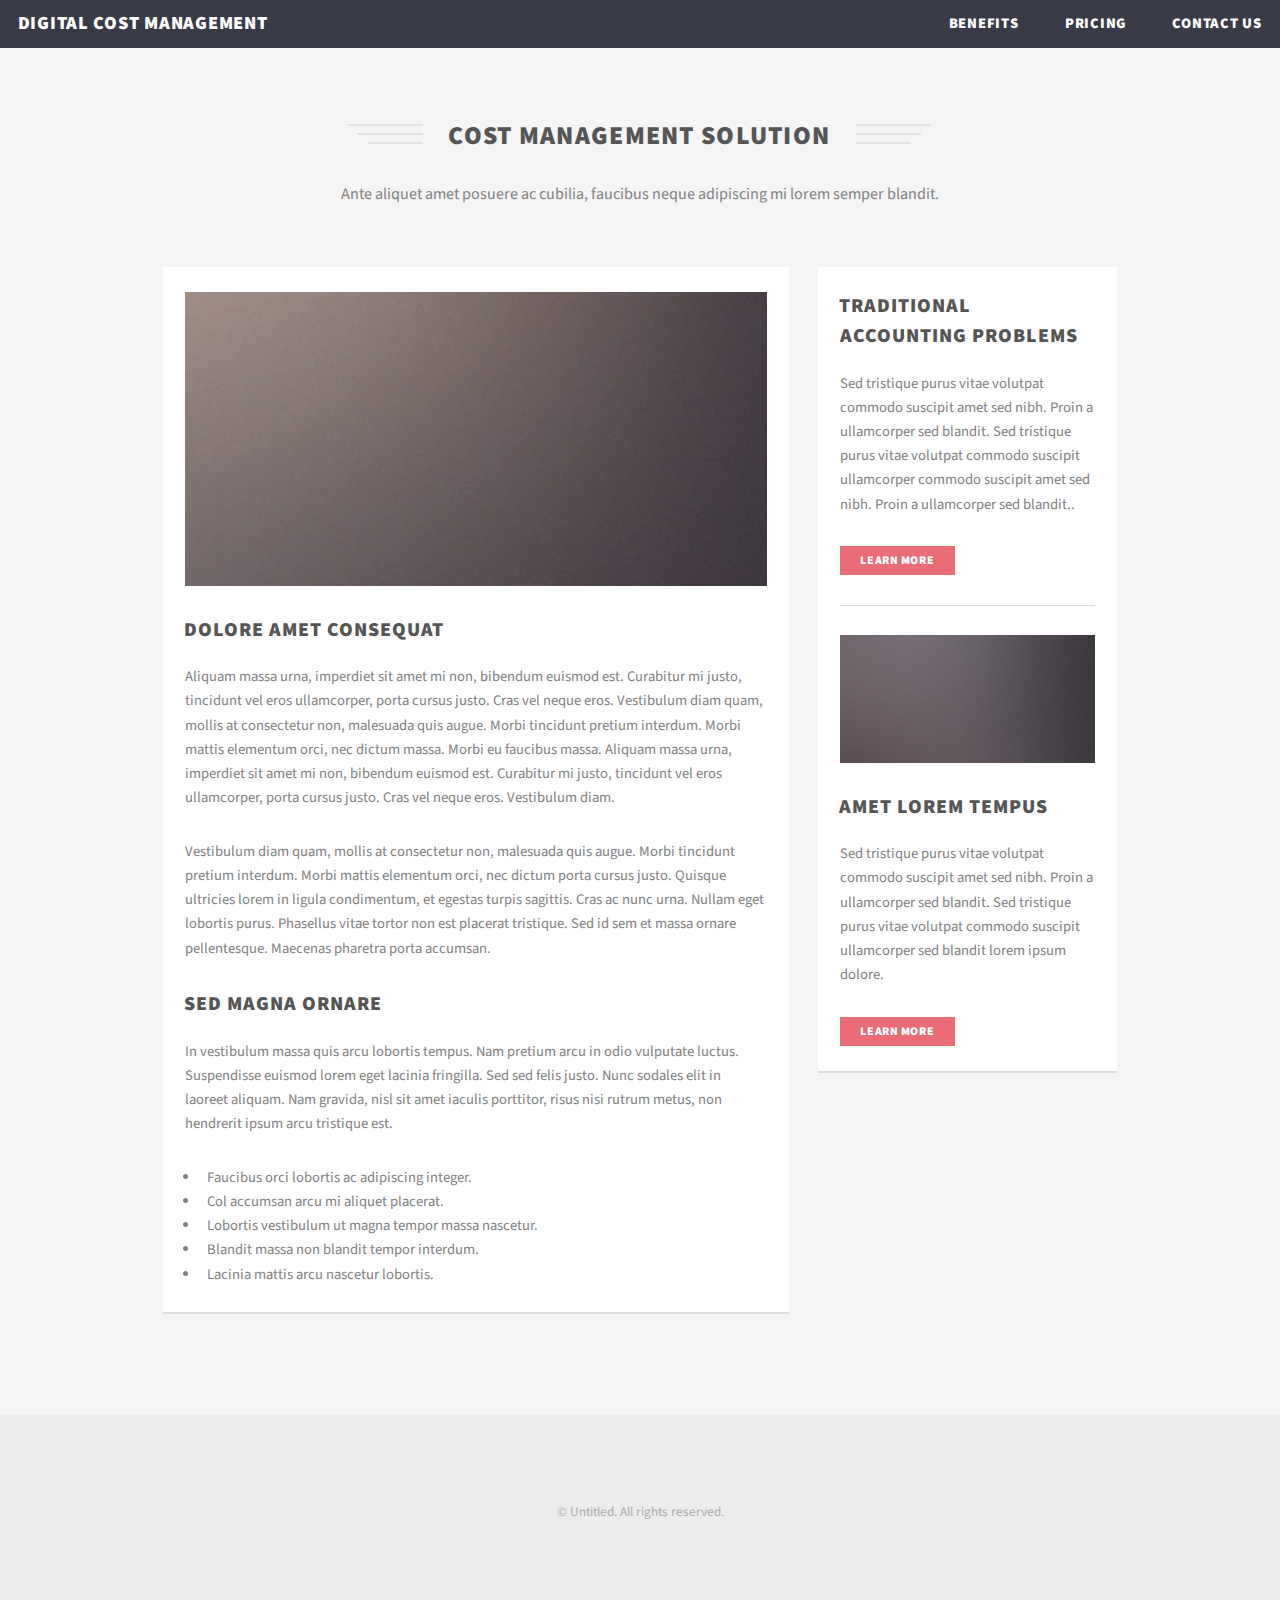
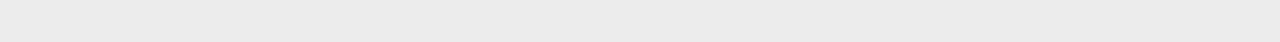
==== cost-management-solution-benefits.html @ de6b4810 "Initial repo" ====
<!DOCTYPE HTML>
<!--
	Elevation by Pixelarity
	pixelarity.com @pixelarity
	License: pixelarity.com/license
-->
<html>
	<head>
		<title>Cost Management Solution</title>
		<meta charset="utf-8" />
		<meta name="viewport" content="width=device-width, initial-scale=1" />
		<meta name="description" content="TODO">
		<meta name="keywords" content="traditional accounting, activity based costing, time driven activity costing, TDABC, cost management solutions, cost management software">
		<!--[if lte IE 8]><script src="assets/js/ie/html5shiv.js"></script><![endif]-->
		<link rel="stylesheet" href="assets/css/main.css" />
		<!--[if lte IE 8]><link rel="stylesheet" href="assets/css/ie8.css" /><![endif]-->
	</head>
	<body>
		<div id="page-wrapper">

			<!-- Header -->
				<header id="header">
					<h1><a href="index.html">Digital Cost Management</a></h1>
					<nav id="nav">
						<ul>
							<li><a href="index.html#benefits">Benefits</a></li>
							<li><a href="index.html#pricing">Pricing</a></li>
							<li><a href="index.html#contact">Contact Us</a></li>
						</ul>
					</nav>
				</header>

			<!-- Main-->
				<div class="wrapper style1">
					<section id="main" class="container">
						<header class="major">
							<h2>Cost Management Solution</h2>
							<p>Ante aliquet amet posuere ac cubilia, faucibus neque adipiscing mi lorem semper blandit.</p>
						</header>
						<div class="row">
							<div class="8u 12u(narrower)">

								<!-- Content -->
									<section id="content" class="box">
										<a href="#" class="image fit"><img src="images/pic02.jpg" alt="" /></a>
										<h3>Dolore Amet Consequat</h3>
										<p>Aliquam massa urna, imperdiet sit amet mi non, bibendum euismod est. Curabitur mi justo, tincidunt vel eros ullamcorper, porta cursus justo. Cras vel neque eros. Vestibulum diam quam, mollis at consectetur non, malesuada quis augue. Morbi tincidunt pretium interdum. Morbi mattis elementum orci, nec dictum massa. Morbi eu faucibus massa. Aliquam massa urna, imperdiet sit amet mi non, bibendum euismod est. Curabitur mi justo, tincidunt vel eros ullamcorper, porta cursus justo. Cras vel neque eros. Vestibulum diam.</p>
										<p>Vestibulum diam quam, mollis at consectetur non, malesuada quis augue. Morbi tincidunt pretium interdum. Morbi mattis elementum orci, nec dictum porta cursus justo. Quisque ultricies lorem in ligula condimentum, et egestas turpis sagittis. Cras ac nunc urna. Nullam eget lobortis purus. Phasellus vitae tortor non est placerat tristique. Sed id sem et massa ornare pellentesque. Maecenas pharetra porta accumsan. </p>
										<h3>Sed Magna Ornare</h3>
										<p>In vestibulum massa quis arcu lobortis tempus. Nam pretium arcu in odio vulputate luctus. Suspendisse euismod lorem eget lacinia fringilla. Sed sed felis justo. Nunc sodales elit in laoreet aliquam. Nam gravida, nisl sit amet iaculis porttitor, risus nisi rutrum metus, non hendrerit ipsum arcu tristique est.</p>
										<ul>
											<li>Faucibus orci lobortis ac adipiscing integer.</li>
											<li>Col accumsan arcu mi aliquet placerat.</li>
											<li>Lobortis vestibulum ut magna tempor massa nascetur.</li>
											<li>Blandit massa non blandit tempor interdum.</li>
											<li>Lacinia mattis arcu nascetur lobortis.</li>
										</ul>
									</section>

							</div>
							<div class="4u 12u(narrower)">

								<!-- Sidebar -->
									<section id="sidebar" class="box">
										<section>
											<h3>Traditional Accounting Problems</h3>
											<p>Sed tristique purus vitae volutpat commodo suscipit amet sed nibh. Proin a ullamcorper sed blandit. Sed tristique purus vitae volutpat commodo suscipit ullamcorper commodo suscipit amet sed nibh. Proin a ullamcorper sed blandit..</p>
											<footer>
												<ul class="actions">
													<li><a href="traditional-accounting-problems.html" class="button small">Learn More</a></li>
												</ul>
											</footer>
										</section>
										<hr />
										<section>
											<a href="#" class="image fit"><img src="images/pic03.jpg" alt="" /></a>
											<h3>Amet Lorem Tempus</h3>
											<p>Sed tristique purus vitae volutpat commodo suscipit amet sed nibh. Proin a ullamcorper sed blandit. Sed tristique purus vitae volutpat commodo suscipit ullamcorper sed blandit lorem ipsum dolore.</p>
											<footer>
												<ul class="actions">
													<li><a href="#" class="button small">Learn More</a></li>
												</ul>
											</footer>
										</section>
									</section>

							</div>
						</div>
					</section>
				</div>

			<!-- Footer -->
				<footer id="footer">
					<div class="copyright">
						&copy; Untitled. All rights reserved.
					</div>
				</footer>

		</div>

		<!-- Scripts -->
			<script src="assets/js/jquery.min.js"></script>
			<script src="assets/js/jquery.dropotron.min.js"></script>
			<script src="assets/js/jquery.scrollgress.min.js"></script>
			<script src="assets/js/skel.min.js"></script>
			<script src="assets/js/util.js"></script>
			<!--[if lte IE 8]><script src="assets/js/ie/respond.min.js"></script><![endif]-->
			<script src="assets/js/main.js"></script>

	</body>
</html>
---- assets/css/main.css ----
@import url("font-awesome.min.css");
@import url("http://fonts.googleapis.com/css?family=Source+Sans+Pro:400,400italic,600,600italic,700,900");

/*
	Elevation by Pixelarity
	pixelarity.com @pixelarity
	License: pixelarity.com/license
*/

/* Custom */

	.text-center {
		text-align: center;
	}

/* Reset */

	html, body, div, span, applet, object, iframe, h1, h2, h3, h4, h5, h6, p, blockquote, pre, a, abbr, acronym, address, big, cite, code, del, dfn, em, img, ins, kbd, q, s, samp, small, strike, strong, sub, sup, tt, var, b, u, i, center, dl, dt, dd, ol, ul, li, fieldset, form, label, legend, table, caption, tbody, tfoot, thead, tr, th, td, article, aside, canvas, details, embed, figure, figcaption, footer, header, hgroup, menu, nav, output, ruby, section, summary, time, mark, audio, video {
		margin: 0;
		padding: 0;
		border: 0;
		font-size: 100%;
		font: inherit;
		vertical-align: baseline;
	}

	article, aside, details, figcaption, figure, footer, header, hgroup, menu, nav, section {
		display: block;
	}

	body {
		line-height: 1;
	}

	ol, ul {
		list-style: none;
	}

	blockquote, q {
		quotes: none;
	}

	blockquote:before, blockquote:after, q:before, q:after {
		content: '';
		content: none;
	}

	table {
		border-collapse: collapse;
		border-spacing: 0;
	}

	body {
		-webkit-text-size-adjust: none;
	}

/* Box Model */

	*, *:before, *:after {
		-moz-box-sizing: border-box;
		-webkit-box-sizing: border-box;
		box-sizing: border-box;
	}

/* Containers */

	.container {
		margin-left: auto;
		margin-right: auto;
	}

	.container.\31 25\25 {
		width: 100%;
		max-width: 93.75em;
		min-width: 75em;
	}

	.container.\37 5\25 {
		width: 56.25em;
	}

	.container.\35 0\25 {
		width: 37.5em;
	}

	.container.\32 5\25 {
		width: 18.75em;
	}

	.container {
		width: 75em;
	}

	@media screen and (max-width: 1680px) {

		.container.\31 25\25 {
			width: 100%;
			max-width: 93.75em;
			min-width: 75em;
		}

		.container.\37 5\25 {
			width: 56.25em;
		}

		.container.\35 0\25 {
			width: 37.5em;
		}

		.container.\32 5\25 {
			width: 18.75em;
		}

		.container {
			width: 75em;
		}

	}

	@media screen and (max-width: 1280px) {

		.container.\31 25\25 {
			width: 100%;
			max-width: 81.25em;
			min-width: 65em;
		}

		.container.\37 5\25 {
			width: 48.75em;
		}

		.container.\35 0\25 {
			width: 32.5em;
		}

		.container.\32 5\25 {
			width: 16.25em;
		}

		.container {
			width: 65em;
		}

	}

	@media screen and (max-width: 980px) {

		.container.\31 25\25 {
			width: 100%;
			max-width: 112.5%;
			min-width: 90%;
		}

		.container.\37 5\25 {
			width: 67.5%;
		}

		.container.\35 0\25 {
			width: 45%;
		}

		.container.\32 5\25 {
			width: 22.5%;
		}

		.container {
			width: 90%;
		}

	}

	@media screen and (max-width: 840px) {

		.container.\31 25\25 {
			width: 100%;
			max-width: 112.5%;
			min-width: 90%;
		}

		.container.\37 5\25 {
			width: 67.5%;
		}

		.container.\35 0\25 {
			width: 45%;
		}

		.container.\32 5\25 {
			width: 22.5%;
		}

		.container {
			width: 90% !important;
		}

	}

	@media screen and (max-width: 736px) {

		.container.\31 25\25 {
			width: 100%;
			max-width: 125%;
			min-width: 100%;
		}

		.container.\37 5\25 {
			width: 75%;
		}

		.container.\35 0\25 {
			width: 50%;
		}

		.container.\32 5\25 {
			width: 25%;
		}

		.container {
			width: 100% !important;
		}

	}

	@media screen and (max-width: 480px) {

		.container.\31 25\25 {
			width: 100%;
			max-width: 125%;
			min-width: 100%;
		}

		.container.\37 5\25 {
			width: 75%;
		}

		.container.\35 0\25 {
			width: 50%;
		}

		.container.\32 5\25 {
			width: 25%;
		}

		.container {
			width: 100% !important;
		}

	}

/* Grid */

	.row {
		border-bottom: solid 1px transparent;
		-moz-box-sizing: border-box;
		-webkit-box-sizing: border-box;
		box-sizing: border-box;
	}

	.row > * {
		float: left;
		-moz-box-sizing: border-box;
		-webkit-box-sizing: border-box;
		box-sizing: border-box;
	}

	.row:after, .row:before {
		content: '';
		display: block;
		clear: both;
		height: 0;
	}

	.row.uniform > * > :first-child {
		margin-top: 0;
	}

	.row.uniform > * > :last-child {
		margin-bottom: 0;
	}

	.row.\30 \25 > * {
		padding: 0 0 0 0em;
	}

	.row.\30 \25 {
		margin: 0 0 -1px 0em;
	}

	.row.uniform.\30 \25 > * {
		padding: 0em 0 0 0em;
	}

	.row.uniform.\30 \25 {
		margin: 0em 0 -1px 0em;
	}

	.row > * {
		padding: 0 0 0 3em;
	}

	.row {
		margin: 0 0 -1px -3em;
	}

	.row.uniform > * {
		padding: 3em 0 0 3em;
	}

	.row.uniform {
		margin: -3em 0 -1px -3em;
	}

	.row.\32 00\25 > * {
		padding: 0 0 0 6em;
	}

	.row.\32 00\25 {
		margin: 0 0 -1px -6em;
	}

	.row.uniform.\32 00\25 > * {
		padding: 6em 0 0 6em;
	}

	.row.uniform.\32 00\25 {
		margin: -6em 0 -1px -6em;
	}

	.row.\31 50\25 > * {
		padding: 0 0 0 4.5em;
	}

	.row.\31 50\25 {
		margin: 0 0 -1px -4.5em;
	}

	.row.uniform.\31 50\25 > * {
		padding: 4.5em 0 0 4.5em;
	}

	.row.uniform.\31 50\25 {
		margin: -4.5em 0 -1px -4.5em;
	}

	.row.\35 0\25 > * {
		padding: 0 0 0 1.5em;
	}

	.row.\35 0\25 {
		margin: 0 0 -1px -1.5em;
	}

	.row.uniform.\35 0\25 > * {
		padding: 1.5em 0 0 1.5em;
	}

	.row.uniform.\35 0\25 {
		margin: -1.5em 0 -1px -1.5em;
	}

	.row.\32 5\25 > * {
		padding: 0 0 0 0.75em;
	}

	.row.\32 5\25 {
		margin: 0 0 -1px -0.75em;
	}

	.row.uniform.\32 5\25 > * {
		padding: 0.75em 0 0 0.75em;
	}

	.row.uniform.\32 5\25 {
		margin: -0.75em 0 -1px -0.75em;
	}

	.\31 2u, .\31 2u\24 {
		width: 100%;
		clear: none;
		margin-left: 0;
	}

	.\31 1u, .\31 1u\24 {
		width: 91.6666666667%;
		clear: none;
		margin-left: 0;
	}

	.\31 0u, .\31 0u\24 {
		width: 83.3333333333%;
		clear: none;
		margin-left: 0;
	}

	.\39 u, .\39 u\24 {
		width: 75%;
		clear: none;
		margin-left: 0;
	}

	.\38 u, .\38 u\24 {
		width: 66.6666666667%;
		clear: none;
		margin-left: 0;
	}

	.\37 u, .\37 u\24 {
		width: 58.3333333333%;
		clear: none;
		margin-left: 0;
	}

	.\36 u, .\36 u\24 {
		width: 50%;
		clear: none;
		margin-left: 0;
	}

	.\35 u, .\35 u\24 {
		width: 41.6666666667%;
		clear: none;
		margin-left: 0;
	}

	.\34 u, .\34 u\24 {
		width: 33.3333333333%;
		clear: none;
		margin-left: 0;
	}

	.\33 u, .\33 u\24 {
		width: 25%;
		clear: none;
		margin-left: 0;
	}

	.\32 u, .\32 u\24 {
		width: 16.6666666667%;
		clear: none;
		margin-left: 0;
	}

	.\31 u, .\31 u\24 {
		width: 8.3333333333%;
		clear: none;
		margin-left: 0;
	}

	.\31 2u\24 + *,
	.\31 1u\24 + *,
	.\31 0u\24 + *,
	.\39 u\24 + *,
	.\38 u\24 + *,
	.\37 u\24 + *,
	.\36 u\24 + *,
	.\35 u\24 + *,
	.\34 u\24 + *,
	.\33 u\24 + *,
	.\32 u\24 + *,
	.\31 u\24 + * {
		clear: left;
	}

	.\-11u {
		margin-left: 91.66667%;
	}

	.\-10u {
		margin-left: 83.33333%;
	}

	.\-9u {
		margin-left: 75%;
	}

	.\-8u {
		margin-left: 66.66667%;
	}

	.\-7u {
		margin-left: 58.33333%;
	}

	.\-6u {
		margin-left: 50%;
	}

	.\-5u {
		margin-left: 41.66667%;
	}

	.\-4u {
		margin-left: 33.33333%;
	}

	.\-3u {
		margin-left: 25%;
	}

	.\-2u {
		margin-left: 16.66667%;
	}

	.\-1u {
		margin-left: 8.33333%;
	}

	@media screen and (max-width: 1680px) {

		.row > * {
			padding: 0 0 0 2.5em;
		}

		.row {
			margin: 0 0 -1px -2.5em;
		}

		.row.uniform > * {
			padding: 2.5em 0 0 2.5em;
		}

		.row.uniform {
			margin: -2.5em 0 -1px -2.5em;
		}

		.row.\32 00\25 > * {
			padding: 0 0 0 5em;
		}

		.row.\32 00\25 {
			margin: 0 0 -1px -5em;
		}

		.row.uniform.\32 00\25 > * {
			padding: 5em 0 0 5em;
		}

		.row.uniform.\32 00\25 {
			margin: -5em 0 -1px -5em;
		}

		.row.\31 50\25 > * {
			padding: 0 0 0 3.75em;
		}

		.row.\31 50\25 {
			margin: 0 0 -1px -3.75em;
		}

		.row.uniform.\31 50\25 > * {
			padding: 3.75em 0 0 3.75em;
		}

		.row.uniform.\31 50\25 {
			margin: -3.75em 0 -1px -3.75em;
		}

		.row.\35 0\25 > * {
			padding: 0 0 0 1.25em;
		}

		.row.\35 0\25 {
			margin: 0 0 -1px -1.25em;
		}

		.row.uniform.\35 0\25 > * {
			padding: 1.25em 0 0 1.25em;
		}

		.row.uniform.\35 0\25 {
			margin: -1.25em 0 -1px -1.25em;
		}

		.row.\32 5\25 > * {
			padding: 0 0 0 0.625em;
		}

		.row.\32 5\25 {
			margin: 0 0 -1px -0.625em;
		}

		.row.uniform.\32 5\25 > * {
			padding: 0.625em 0 0 0.625em;
		}

		.row.uniform.\32 5\25 {
			margin: -0.625em 0 -1px -0.625em;
		}

		.\31 2u\28wide\29, .\31 2u\24\28wide\29 {
			width: 100%;
			clear: none;
			margin-left: 0;
		}

		.\31 1u\28wide\29, .\31 1u\24\28wide\29 {
			width: 91.6666666667%;
			clear: none;
			margin-left: 0;
		}

		.\31 0u\28wide\29, .\31 0u\24\28wide\29 {
			width: 83.3333333333%;
			clear: none;
			margin-left: 0;
		}

		.\39 u\28wide\29, .\39 u\24\28wide\29 {
			width: 75%;
			clear: none;
			margin-left: 0;
		}

		.\38 u\28wide\29, .\38 u\24\28wide\29 {
			width: 66.6666666667%;
			clear: none;
			margin-left: 0;
		}

		.\37 u\28wide\29, .\37 u\24\28wide\29 {
			width: 58.3333333333%;
			clear: none;
			margin-left: 0;
		}

		.\36 u\28wide\29, .\36 u\24\28wide\29 {
			width: 50%;
			clear: none;
			margin-left: 0;
		}

		.\35 u\28wide\29, .\35 u\24\28wide\29 {
			width: 41.6666666667%;
			clear: none;
			margin-left: 0;
		}

		.\34 u\28wide\29, .\34 u\24\28wide\29 {
			width: 33.3333333333%;
			clear: none;
			margin-left: 0;
		}

		.\33 u\28wide\29, .\33 u\24\28wide\29 {
			width: 25%;
			clear: none;
			margin-left: 0;
		}

		.\32 u\28wide\29, .\32 u\24\28wide\29 {
			width: 16.6666666667%;
			clear: none;
			margin-left: 0;
		}

		.\31 u\28wide\29, .\31 u\24\28wide\29 {
			width: 8.3333333333%;
			clear: none;
			margin-left: 0;
		}

		.\31 2u\24\28wide\29 + *,
		.\31 1u\24\28wide\29 + *,
		.\31 0u\24\28wide\29 + *,
		.\39 u\24\28wide\29 + *,
		.\38 u\24\28wide\29 + *,
		.\37 u\24\28wide\29 + *,
		.\36 u\24\28wide\29 + *,
		.\35 u\24\28wide\29 + *,
		.\34 u\24\28wide\29 + *,
		.\33 u\24\28wide\29 + *,
		.\32 u\24\28wide\29 + *,
		.\31 u\24\28wide\29 + * {
			clear: left;
		}

		.\-11u\28wide\29 {
			margin-left: 91.66667%;
		}

		.\-10u\28wide\29 {
			margin-left: 83.33333%;
		}

		.\-9u\28wide\29 {
			margin-left: 75%;
		}

		.\-8u\28wide\29 {
			margin-left: 66.66667%;
		}

		.\-7u\28wide\29 {
			margin-left: 58.33333%;
		}

		.\-6u\28wide\29 {
			margin-left: 50%;
		}

		.\-5u\28wide\29 {
			margin-left: 41.66667%;
		}

		.\-4u\28wide\29 {
			margin-left: 33.33333%;
		}

		.\-3u\28wide\29 {
			margin-left: 25%;
		}

		.\-2u\28wide\29 {
			margin-left: 16.66667%;
		}

		.\-1u\28wide\29 {
			margin-left: 8.33333%;
		}

	}

	@media screen and (max-width: 1280px) {

		.row > * {
			padding: 0 0 0 2em;
		}

		.row {
			margin: 0 0 -1px -2em;
		}

		.row.uniform > * {
			padding: 2em 0 0 2em;
		}

		.row.uniform {
			margin: -2em 0 -1px -2em;
		}

		.row.\32 00\25 > * {
			padding: 0 0 0 4em;
		}

		.row.\32 00\25 {
			margin: 0 0 -1px -4em;
		}

		.row.uniform.\32 00\25 > * {
			padding: 4em 0 0 4em;
		}

		.row.uniform.\32 00\25 {
			margin: -4em 0 -1px -4em;
		}

		.row.\31 50\25 > * {
			padding: 0 0 0 3em;
		}

		.row.\31 50\25 {
			margin: 0 0 -1px -3em;
		}

		.row.uniform.\31 50\25 > * {
			padding: 3em 0 0 3em;
		}

		.row.uniform.\31 50\25 {
			margin: -3em 0 -1px -3em;
		}

		.row.\35 0\25 > * {
			padding: 0 0 0 1em;
		}

		.row.\35 0\25 {
			margin: 0 0 -1px -1em;
		}

		.row.uniform.\35 0\25 > * {
			padding: 1em 0 0 1em;
		}

		.row.uniform.\35 0\25 {
			margin: -1em 0 -1px -1em;
		}

		.row.\32 5\25 > * {
			padding: 0 0 0 0.5em;
		}

		.row.\32 5\25 {
			margin: 0 0 -1px -0.5em;
		}

		.row.uniform.\32 5\25 > * {
			padding: 0.5em 0 0 0.5em;
		}

		.row.uniform.\32 5\25 {
			margin: -0.5em 0 -1px -0.5em;
		}

		.\31 2u\28normal\29, .\31 2u\24\28normal\29 {
			width: 100%;
			clear: none;
			margin-left: 0;
		}

		.\31 1u\28normal\29, .\31 1u\24\28normal\29 {
			width: 91.6666666667%;
			clear: none;
			margin-left: 0;
		}

		.\31 0u\28normal\29, .\31 0u\24\28normal\29 {
			width: 83.3333333333%;
			clear: none;
			margin-left: 0;
		}

		.\39 u\28normal\29, .\39 u\24\28normal\29 {
			width: 75%;
			clear: none;
			margin-left: 0;
		}

		.\38 u\28normal\29, .\38 u\24\28normal\29 {
			width: 66.6666666667%;
			clear: none;
			margin-left: 0;
		}

		.\37 u\28normal\29, .\37 u\24\28normal\29 {
			width: 58.3333333333%;
			clear: none;
			margin-left: 0;
		}

		.\36 u\28normal\29, .\36 u\24\28normal\29 {
			width: 50%;
			clear: none;
			margin-left: 0;
		}

		.\35 u\28normal\29, .\35 u\24\28normal\29 {
			width: 41.6666666667%;
			clear: none;
			margin-left: 0;
		}

		.\34 u\28normal\29, .\34 u\24\28normal\29 {
			width: 33.3333333333%;
			clear: none;
			margin-left: 0;
		}

		.\33 u\28normal\29, .\33 u\24\28normal\29 {
			width: 25%;
			clear: none;
			margin-left: 0;
		}

		.\32 u\28normal\29, .\32 u\24\28normal\29 {
			width: 16.6666666667%;
			clear: none;
			margin-left: 0;
		}

		.\31 u\28normal\29, .\31 u\24\28normal\29 {
			width: 8.3333333333%;
			clear: none;
			margin-left: 0;
		}

		.\31 2u\24\28normal\29 + *,
		.\31 1u\24\28normal\29 + *,
		.\31 0u\24\28normal\29 + *,
		.\39 u\24\28normal\29 + *,
		.\38 u\24\28normal\29 + *,
		.\37 u\24\28normal\29 + *,
		.\36 u\24\28normal\29 + *,
		.\35 u\24\28normal\29 + *,
		.\34 u\24\28normal\29 + *,
		.\33 u\24\28normal\29 + *,
		.\32 u\24\28normal\29 + *,
		.\31 u\24\28normal\29 + * {
			clear: left;
		}

		.\-11u\28normal\29 {
			margin-left: 91.66667%;
		}

		.\-10u\28normal\29 {
			margin-left: 83.33333%;
		}

		.\-9u\28normal\29 {
			margin-left: 75%;
		}

		.\-8u\28normal\29 {
			margin-left: 66.66667%;
		}

		.\-7u\28normal\29 {
			margin-left: 58.33333%;
		}

		.\-6u\28normal\29 {
			margin-left: 50%;
		}

		.\-5u\28normal\29 {
			margin-left: 41.66667%;
		}

		.\-4u\28normal\29 {
			margin-left: 33.33333%;
		}

		.\-3u\28normal\29 {
			margin-left: 25%;
		}

		.\-2u\28normal\29 {
			margin-left: 16.66667%;
		}

		.\-1u\28normal\29 {
			margin-left: 8.33333%;
		}

	}

	@media screen and (max-width: 980px) {

		.row > * {
			padding: 0 0 0 2em;
		}

		.row {
			margin: 0 0 -1px -2em;
		}

		.row.uniform > * {
			padding: 2em 0 0 2em;
		}

		.row.uniform {
			margin: -2em 0 -1px -2em;
		}

		.row.\32 00\25 > * {
			padding: 0 0 0 4em;
		}

		.row.\32 00\25 {
			margin: 0 0 -1px -4em;
		}

		.row.uniform.\32 00\25 > * {
			padding: 4em 0 0 4em;
		}

		.row.uniform.\32 00\25 {
			margin: -4em 0 -1px -4em;
		}

		.row.\31 50\25 > * {
			padding: 0 0 0 3em;
		}

		.row.\31 50\25 {
			margin: 0 0 -1px -3em;
		}

		.row.uniform.\31 50\25 > * {
			padding: 3em 0 0 3em;
		}

		.row.uniform.\31 50\25 {
			margin: -3em 0 -1px -3em;
		}

		.row.\35 0\25 > * {
			padding: 0 0 0 1em;
		}

		.row.\35 0\25 {
			margin: 0 0 -1px -1em;
		}

		.row.uniform.\35 0\25 > * {
			padding: 1em 0 0 1em;
		}

		.row.uniform.\35 0\25 {
			margin: -1em 0 -1px -1em;
		}

		.row.\32 5\25 > * {
			padding: 0 0 0 0.5em;
		}

		.row.\32 5\25 {
			margin: 0 0 -1px -0.5em;
		}

		.row.uniform.\32 5\25 > * {
			padding: 0.5em 0 0 0.5em;
		}

		.row.uniform.\32 5\25 {
			margin: -0.5em 0 -1px -0.5em;
		}

		.\31 2u\28narrow\29, .\31 2u\24\28narrow\29 {
			width: 100%;
			clear: none;
			margin-left: 0;
		}

		.\31 1u\28narrow\29, .\31 1u\24\28narrow\29 {
			width: 91.6666666667%;
			clear: none;
			margin-left: 0;
		}

		.\31 0u\28narrow\29, .\31 0u\24\28narrow\29 {
			width: 83.3333333333%;
			clear: none;
			margin-left: 0;
		}

		.\39 u\28narrow\29, .\39 u\24\28narrow\29 {
			width: 75%;
			clear: none;
			margin-left: 0;
		}

		.\38 u\28narrow\29, .\38 u\24\28narrow\29 {
			width: 66.6666666667%;
			clear: none;
			margin-left: 0;
		}

		.\37 u\28narrow\29, .\37 u\24\28narrow\29 {
			width: 58.3333333333%;
			clear: none;
			margin-left: 0;
		}

		.\36 u\28narrow\29, .\36 u\24\28narrow\29 {
			width: 50%;
			clear: none;
			margin-left: 0;
		}

		.\35 u\28narrow\29, .\35 u\24\28narrow\29 {
			width: 41.6666666667%;
			clear: none;
			margin-left: 0;
		}

		.\34 u\28narrow\29, .\34 u\24\28narrow\29 {
			width: 33.3333333333%;
			clear: none;
			margin-left: 0;
		}

		.\33 u\28narrow\29, .\33 u\24\28narrow\29 {
			width: 25%;
			clear: none;
			margin-left: 0;
		}

		.\32 u\28narrow\29, .\32 u\24\28narrow\29 {
			width: 16.6666666667%;
			clear: none;
			margin-left: 0;
		}

		.\31 u\28narrow\29, .\31 u\24\28narrow\29 {
			width: 8.3333333333%;
			clear: none;
			margin-left: 0;
		}

		.\31 2u\24\28narrow\29 + *,
		.\31 1u\24\28narrow\29 + *,
		.\31 0u\24\28narrow\29 + *,
		.\39 u\24\28narrow\29 + *,
		.\38 u\24\28narrow\29 + *,
		.\37 u\24\28narrow\29 + *,
		.\36 u\24\28narrow\29 + *,
		.\35 u\24\28narrow\29 + *,
		.\34 u\24\28narrow\29 + *,
		.\33 u\24\28narrow\29 + *,
		.\32 u\24\28narrow\29 + *,
		.\31 u\24\28narrow\29 + * {
			clear: left;
		}

		.\-11u\28narrow\29 {
			margin-left: 91.66667%;
		}

		.\-10u\28narrow\29 {
			margin-left: 83.33333%;
		}

		.\-9u\28narrow\29 {
			margin-left: 75%;
		}

		.\-8u\28narrow\29 {
			margin-left: 66.66667%;
		}

		.\-7u\28narrow\29 {
			margin-left: 58.33333%;
		}

		.\-6u\28narrow\29 {
			margin-left: 50%;
		}

		.\-5u\28narrow\29 {
			margin-left: 41.66667%;
		}

		.\-4u\28narrow\29 {
			margin-left: 33.33333%;
		}

		.\-3u\28narrow\29 {
			margin-left: 25%;
		}

		.\-2u\28narrow\29 {
			margin-left: 16.66667%;
		}

		.\-1u\28narrow\29 {
			margin-left: 8.33333%;
		}

	}

	@media screen and (max-width: 840px) {

		.row > * {
			padding: 0 0 0 2em;
		}

		.row {
			margin: 0 0 -1px -2em;
		}

		.row.uniform > * {
			padding: 2em 0 0 2em;
		}

		.row.uniform {
			margin: -2em 0 -1px -2em;
		}

		.row.\32 00\25 > * {
			padding: 0 0 0 4em;
		}

		.row.\32 00\25 {
			margin: 0 0 -1px -4em;
		}

		.row.uniform.\32 00\25 > * {
			padding: 4em 0 0 4em;
		}

		.row.uniform.\32 00\25 {
			margin: -4em 0 -1px -4em;
		}

		.row.\31 50\25 > * {
			padding: 0 0 0 3em;
		}

		.row.\31 50\25 {
			margin: 0 0 -1px -3em;
		}

		.row.uniform.\31 50\25 > * {
			padding: 3em 0 0 3em;
		}

		.row.uniform.\31 50\25 {
			margin: -3em 0 -1px -3em;
		}

		.row.\35 0\25 > * {
			padding: 0 0 0 1em;
		}

		.row.\35 0\25 {
			margin: 0 0 -1px -1em;
		}

		.row.uniform.\35 0\25 > * {
			padding: 1em 0 0 1em;
		}

		.row.uniform.\35 0\25 {
			margin: -1em 0 -1px -1em;
		}

		.row.\32 5\25 > * {
			padding: 0 0 0 0.5em;
		}

		.row.\32 5\25 {
			margin: 0 0 -1px -0.5em;
		}

		.row.uniform.\32 5\25 > * {
			padding: 0.5em 0 0 0.5em;
		}

		.row.uniform.\32 5\25 {
			margin: -0.5em 0 -1px -0.5em;
		}

		.\31 2u\28narrower\29, .\31 2u\24\28narrower\29 {
			width: 100%;
			clear: none;
			margin-left: 0;
		}

		.\31 1u\28narrower\29, .\31 1u\24\28narrower\29 {
			width: 91.6666666667%;
			clear: none;
			margin-left: 0;
		}

		.\31 0u\28narrower\29, .\31 0u\24\28narrower\29 {
			width: 83.3333333333%;
			clear: none;
			margin-left: 0;
		}

		.\39 u\28narrower\29, .\39 u\24\28narrower\29 {
			width: 75%;
			clear: none;
			margin-left: 0;
		}

		.\38 u\28narrower\29, .\38 u\24\28narrower\29 {
			width: 66.6666666667%;
			clear: none;
			margin-left: 0;
		}

		.\37 u\28narrower\29, .\37 u\24\28narrower\29 {
			width: 58.3333333333%;
			clear: none;
			margin-left: 0;
		}

		.\36 u\28narrower\29, .\36 u\24\28narrower\29 {
			width: 50%;
			clear: none;
			margin-left: 0;
		}

		.\35 u\28narrower\29, .\35 u\24\28narrower\29 {
			width: 41.6666666667%;
			clear: none;
			margin-left: 0;
		}

		.\34 u\28narrower\29, .\34 u\24\28narrower\29 {
			width: 33.3333333333%;
			clear: none;
			margin-left: 0;
		}

		.\33 u\28narrower\29, .\33 u\24\28narrower\29 {
			width: 25%;
			clear: none;
			margin-left: 0;
		}

		.\32 u\28narrower\29, .\32 u\24\28narrower\29 {
			width: 16.6666666667%;
			clear: none;
			margin-left: 0;
		}

		.\31 u\28narrower\29, .\31 u\24\28narrower\29 {
			width: 8.3333333333%;
			clear: none;
			margin-left: 0;
		}

		.\31 2u\24\28narrower\29 + *,
		.\31 1u\24\28narrower\29 + *,
		.\31 0u\24\28narrower\29 + *,
		.\39 u\24\28narrower\29 + *,
		.\38 u\24\28narrower\29 + *,
		.\37 u\24\28narrower\29 + *,
		.\36 u\24\28narrower\29 + *,
		.\35 u\24\28narrower\29 + *,
		.\34 u\24\28narrower\29 + *,
		.\33 u\24\28narrower\29 + *,
		.\32 u\24\28narrower\29 + *,
		.\31 u\24\28narrower\29 + * {
			clear: left;
		}

		.\-11u\28narrower\29 {
			margin-left: 91.66667%;
		}

		.\-10u\28narrower\29 {
			margin-left: 83.33333%;
		}

		.\-9u\28narrower\29 {
			margin-left: 75%;
		}

		.\-8u\28narrower\29 {
			margin-left: 66.66667%;
		}

		.\-7u\28narrower\29 {
			margin-left: 58.33333%;
		}

		.\-6u\28narrower\29 {
			margin-left: 50%;
		}

		.\-5u\28narrower\29 {
			margin-left: 41.66667%;
		}

		.\-4u\28narrower\29 {
			margin-left: 33.33333%;
		}

		.\-3u\28narrower\29 {
			margin-left: 25%;
		}

		.\-2u\28narrower\29 {
			margin-left: 16.66667%;
		}

		.\-1u\28narrower\29 {
			margin-left: 8.33333%;
		}

	}

	@media screen and (max-width: 736px) {

		.row > * {
			padding: 0 0 0 2em;
		}

		.row {
			margin: 0 0 -1px -2em;
		}

		.row.uniform > * {
			padding: 2em 0 0 2em;
		}

		.row.uniform {
			margin: -2em 0 -1px -2em;
		}

		.row.\32 00\25 > * {
			padding: 0 0 0 4em;
		}

		.row.\32 00\25 {
			margin: 0 0 -1px -4em;
		}

		.row.uniform.\32 00\25 > * {
			padding: 4em 0 0 4em;
		}

		.row.uniform.\32 00\25 {
			margin: -4em 0 -1px -4em;
		}

		.row.\31 50\25 > * {
			padding: 0 0 0 3em;
		}

		.row.\31 50\25 {
			margin: 0 0 -1px -3em;
		}

		.row.uniform.\31 50\25 > * {
			padding: 3em 0 0 3em;
		}

		.row.uniform.\31 50\25 {
			margin: -3em 0 -1px -3em;
		}

		.row.\35 0\25 > * {
			padding: 0 0 0 1em;
		}

		.row.\35 0\25 {
			margin: 0 0 -1px -1em;
		}

		.row.uniform.\35 0\25 > * {
			padding: 1em 0 0 1em;
		}

		.row.uniform.\35 0\25 {
			margin: -1em 0 -1px -1em;
		}

		.row.\32 5\25 > * {
			padding: 0 0 0 0.5em;
		}

		.row.\32 5\25 {
			margin: 0 0 -1px -0.5em;
		}

		.row.uniform.\32 5\25 > * {
			padding: 0.5em 0 0 0.5em;
		}

		.row.uniform.\32 5\25 {
			margin: -0.5em 0 -1px -0.5em;
		}

		.\31 2u\28mobile\29, .\31 2u\24\28mobile\29 {
			width: 100%;
			clear: none;
			margin-left: 0;
		}

		.\31 1u\28mobile\29, .\31 1u\24\28mobile\29 {
			width: 91.6666666667%;
			clear: none;
			margin-left: 0;
		}

		.\31 0u\28mobile\29, .\31 0u\24\28mobile\29 {
			width: 83.3333333333%;
			clear: none;
			margin-left: 0;
		}

		.\39 u\28mobile\29, .\39 u\24\28mobile\29 {
			width: 75%;
			clear: none;
			margin-left: 0;
		}

		.\38 u\28mobile\29, .\38 u\24\28mobile\29 {
			width: 66.6666666667%;
			clear: none;
			margin-left: 0;
		}

		.\37 u\28mobile\29, .\37 u\24\28mobile\29 {
			width: 58.3333333333%;
			clear: none;
			margin-left: 0;
		}

		.\36 u\28mobile\29, .\36 u\24\28mobile\29 {
			width: 50%;
			clear: none;
			margin-left: 0;
		}

		.\35 u\28mobile\29, .\35 u\24\28mobile\29 {
			width: 41.6666666667%;
			clear: none;
			margin-left: 0;
		}

		.\34 u\28mobile\29, .\34 u\24\28mobile\29 {
			width: 33.3333333333%;
			clear: none;
			margin-left: 0;
		}

		.\33 u\28mobile\29, .\33 u\24\28mobile\29 {
			width: 25%;
			clear: none;
			margin-left: 0;
		}

		.\32 u\28mobile\29, .\32 u\24\28mobile\29 {
			width: 16.6666666667%;
			clear: none;
			margin-left: 0;
		}

		.\31 u\28mobile\29, .\31 u\24\28mobile\29 {
			width: 8.3333333333%;
			clear: none;
			margin-left: 0;
		}

		.\31 2u\24\28mobile\29 + *,
		.\31 1u\24\28mobile\29 + *,
		.\31 0u\24\28mobile\29 + *,
		.\39 u\24\28mobile\29 + *,
		.\38 u\24\28mobile\29 + *,
		.\37 u\24\28mobile\29 + *,
		.\36 u\24\28mobile\29 + *,
		.\35 u\24\28mobile\29 + *,
		.\34 u\24\28mobile\29 + *,
		.\33 u\24\28mobile\29 + *,
		.\32 u\24\28mobile\29 + *,
		.\31 u\24\28mobile\29 + * {
			clear: left;
		}

		.\-11u\28mobile\29 {
			margin-left: 91.66667%;
		}

		.\-10u\28mobile\29 {
			margin-left: 83.33333%;
		}

		.\-9u\28mobile\29 {
			margin-left: 75%;
		}

		.\-8u\28mobile\29 {
			margin-left: 66.66667%;
		}

		.\-7u\28mobile\29 {
			margin-left: 58.33333%;
		}

		.\-6u\28mobile\29 {
			margin-left: 50%;
		}

		.\-5u\28mobile\29 {
			margin-left: 41.66667%;
		}

		.\-4u\28mobile\29 {
			margin-left: 33.33333%;
		}

		.\-3u\28mobile\29 {
			margin-left: 25%;
		}

		.\-2u\28mobile\29 {
			margin-left: 16.66667%;
		}

		.\-1u\28mobile\29 {
			margin-left: 8.33333%;
		}

	}

	@media screen and (max-width: 480px) {

		.row > * {
			padding: 0 0 0 2em;
		}

		.row {
			margin: 0 0 -1px -2em;
		}

		.row.uniform > * {
			padding: 2em 0 0 2em;
		}

		.row.uniform {
			margin: -2em 0 -1px -2em;
		}

		.row.\32 00\25 > * {
			padding: 0 0 0 4em;
		}

		.row.\32 00\25 {
			margin: 0 0 -1px -4em;
		}

		.row.uniform.\32 00\25 > * {
			padding: 4em 0 0 4em;
		}

		.row.uniform.\32 00\25 {
			margin: -4em 0 -1px -4em;
		}

		.row.\31 50\25 > * {
			padding: 0 0 0 3em;
		}

		.row.\31 50\25 {
			margin: 0 0 -1px -3em;
		}

		.row.uniform.\31 50\25 > * {
			padding: 3em 0 0 3em;
		}

		.row.uniform.\31 50\25 {
			margin: -3em 0 -1px -3em;
		}

		.row.\35 0\25 > * {
			padding: 0 0 0 1em;
		}

		.row.\35 0\25 {
			margin: 0 0 -1px -1em;
		}

		.row.uniform.\35 0\25 > * {
			padding: 1em 0 0 1em;
		}

		.row.uniform.\35 0\25 {
			margin: -1em 0 -1px -1em;
		}

		.row.\32 5\25 > * {
			padding: 0 0 0 0.5em;
		}

		.row.\32 5\25 {
			margin: 0 0 -1px -0.5em;
		}

		.row.uniform.\32 5\25 > * {
			padding: 0.5em 0 0 0.5em;
		}

		.row.uniform.\32 5\25 {
			margin: -0.5em 0 -1px -0.5em;
		}

		.\31 2u\28mobilep\29, .\31 2u\24\28mobilep\29 {
			width: 100%;
			clear: none;
			margin-left: 0;
		}

		.\31 1u\28mobilep\29, .\31 1u\24\28mobilep\29 {
			width: 91.6666666667%;
			clear: none;
			margin-left: 0;
		}

		.\31 0u\28mobilep\29, .\31 0u\24\28mobilep\29 {
			width: 83.3333333333%;
			clear: none;
			margin-left: 0;
		}

		.\39 u\28mobilep\29, .\39 u\24\28mobilep\29 {
			width: 75%;
			clear: none;
			margin-left: 0;
		}

		.\38 u\28mobilep\29, .\38 u\24\28mobilep\29 {
			width: 66.6666666667%;
			clear: none;
			margin-left: 0;
		}

		.\37 u\28mobilep\29, .\37 u\24\28mobilep\29 {
			width: 58.3333333333%;
			clear: none;
			margin-left: 0;
		}

		.\36 u\28mobilep\29, .\36 u\24\28mobilep\29 {
			width: 50%;
			clear: none;
			margin-left: 0;
		}

		.\35 u\28mobilep\29, .\35 u\24\28mobilep\29 {
			width: 41.6666666667%;
			clear: none;
			margin-left: 0;
		}

		.\34 u\28mobilep\29, .\34 u\24\28mobilep\29 {
			width: 33.3333333333%;
			clear: none;
			margin-left: 0;
		}

		.\33 u\28mobilep\29, .\33 u\24\28mobilep\29 {
			width: 25%;
			clear: none;
			margin-left: 0;
		}

		.\32 u\28mobilep\29, .\32 u\24\28mobilep\29 {
			width: 16.6666666667%;
			clear: none;
			margin-left: 0;
		}

		.\31 u\28mobilep\29, .\31 u\24\28mobilep\29 {
			width: 8.3333333333%;
			clear: none;
			margin-left: 0;
		}

		.\31 2u\24\28mobilep\29 + *,
		.\31 1u\24\28mobilep\29 + *,
		.\31 0u\24\28mobilep\29 + *,
		.\39 u\24\28mobilep\29 + *,
		.\38 u\24\28mobilep\29 + *,
		.\37 u\24\28mobilep\29 + *,
		.\36 u\24\28mobilep\29 + *,
		.\35 u\24\28mobilep\29 + *,
		.\34 u\24\28mobilep\29 + *,
		.\33 u\24\28mobilep\29 + *,
		.\32 u\24\28mobilep\29 + *,
		.\31 u\24\28mobilep\29 + * {
			clear: left;
		}

		.\-11u\28mobilep\29 {
			margin-left: 91.66667%;
		}

		.\-10u\28mobilep\29 {
			margin-left: 83.33333%;
		}

		.\-9u\28mobilep\29 {
			margin-left: 75%;
		}

		.\-8u\28mobilep\29 {
			margin-left: 66.66667%;
		}

		.\-7u\28mobilep\29 {
			margin-left: 58.33333%;
		}

		.\-6u\28mobilep\29 {
			margin-left: 50%;
		}

		.\-5u\28mobilep\29 {
			margin-left: 41.66667%;
		}

		.\-4u\28mobilep\29 {
			margin-left: 33.33333%;
		}

		.\-3u\28mobilep\29 {
			margin-left: 25%;
		}

		.\-2u\28mobilep\29 {
			margin-left: 16.66667%;
		}

		.\-1u\28mobilep\29 {
			margin-left: 8.33333%;
		}

	}

/* Basic */

	body {
		background: #ffffff;
	}

	body, input, select, textarea {
		color: #808080;
		font-family: "Source Sans Pro", Helvetica, sans-serif;
		font-size: 13pt;
		font-weight: 400;
		line-height: 1.65em;
	}

	a {
		-moz-transition: color 0.2s ease-in-out;
		-webkit-transition: color 0.2s ease-in-out;
		-ms-transition: color 0.2s ease-in-out;
		transition: color 0.2s ease-in-out;
		color: #e96c77;
		text-decoration: underline;
	}

		a:hover {
			color: #e96c77 !important;
			text-decoration: none;
		}

	strong, b {
		color: #555555;
		font-weight: 600;
	}

	em, i {
		font-style: italic;
	}

	p {
		margin: 0 0 2em 0;
	}

	h1, h2, h3, h4, h5, h6 {
		color: #555555;
		font-weight: 900;
		letter-spacing: 0.05em;
		line-height: 1em;
		margin: 0 0 1em 0;
		text-indent: -0.05em;
		text-transform: uppercase;
	}

		h1 a, h2 a, h3 a, h4 a, h5 a, h6 a {
			color: inherit;
			text-decoration: none;
		}

	h2 {
		font-size: 1.75em;
		line-height: 1.5em;
	}

	h3 {
		font-size: 1.35em;
		line-height: 1.5em;
	}

	h4 {
		font-size: 1.1em;
		line-height: 1.5em;
	}

	h5 {
		font-size: 0.9em;
		line-height: 1.5em;
	}

	h6 {
		font-size: 0.7em;
		line-height: 1.5em;
	}

	sub {
		font-size: 0.8em;
		position: relative;
		top: 0.5em;
	}

	sup {
		font-size: 0.8em;
		position: relative;
		top: -0.5em;
	}

	hr {
		border: 0;
		border-bottom: solid 1px #dddddd;
		margin: 2em 0;
	}

		hr.major {
			margin: 3em 0;
		}

	blockquote {
		border-left: solid 4px #dddddd;
		font-style: italic;
		margin: 0 0 2em 0;
		padding: 0.5em 0 0.5em 2em;
	}

	pre {
		-webkit-overflow-scrolling: touch;
		background: #f0f0f0;
		font-family: monospace;
		font-size: 0.9em;
		line-height: 1.75em;
		margin: 0 0 2em 0;
		overflow-x: auto;
		padding: 1em 1.5em;
	}

	code {
		background: #f0f0f0;
		font-family: monospace;
		font-size: 0.9em;
		margin: 0 0.25em;
		padding: 0.25em 0.65em;
	}

	.align-left {
		text-align: left;
	}

	.align-center {
		text-align: center;
	}

	.align-right {
		text-align: right;
	}

/* Section/Article */

	section.special, article.special {
		text-align: center;
	}

	header p {
		color: #aaa;
		margin: 0 0 1.5em 0;
		position: relative;
	}

	header h2 + p {
		font-size: 1.25em;
		line-height: 1.5em;
		margin-top: -1em;
	}

	header h3 + p {
		font-size: 1.1em;
		line-height: 1.5em;
		margin-top: -0.85em;
	}

	header h4 + p,
	header h5 + p,
	header h6 + p {
		font-size: 0.9em;
		line-height: 1.5em;
		margin-top: -0.75em;
	}

	header.major {
		margin: 0 auto 4em auto;
		max-width: 56.25em;
		text-align: center;
	}

		header.major > :first-child {
			white-space: nowrap;
		}

			header.major > :first-child:before, header.major > :first-child:after {
				background-image: url("images/header-major-on-light.svg");
				background-repeat: no-repeat;
				content: '';
				display: inline-block;
				height: 20px;
				width: 150px;
			}

			header.major > :first-child:before {
				background-position: center right;
				margin-right: 1em;
			}

			header.major > :first-child:after {
				-moz-transform: scaleX(-1);
				-webkit-transform: scaleX(-1);
				-ms-transform: scaleX(-1);
				transform: scaleX(-1);
				background-position: center left;
				margin-left: 1em;
			}

		header.major p {
			color: #808080;
			font-size: 1.1em;
			line-height: 1.65em;
			margin: 0 auto 0 auto;
		}

/* Form */

	form {
		margin: 0 0 2em 0;
	}

	label {
		color: #555555;
		display: block;
		font-size: 0.9em;
		font-weight: 900;
		margin: 0 0 1em 0;
	}

	input[type="text"],
	input[type="password"],
	input[type="email"],
	select,
	textarea {
		-moz-appearance: none;
		-webkit-appearance: none;
		-ms-appearance: none;
		appearance: none;
		border: 0;
		border: solid 1px #dddddd;
		border-radius: 0;
		color: inherit;
		display: block;
		outline: 0;
		padding: 0 1em;
		text-decoration: none;
		width: 100%;
	}

		input[type="text"]:invalid,
		input[type="password"]:invalid,
		input[type="email"]:invalid,
		select:invalid,
		textarea:invalid {
			box-shadow: none;
		}

		input[type="text"]:focus,
		input[type="password"]:focus,
		input[type="email"]:focus,
		select:focus,
		textarea:focus {
			border-color: #e96c77;
			box-shadow: 0 0 0 1px #e96c77;
		}

	.select-wrapper {
		text-decoration: none;
		display: block;
		position: relative;
	}

		.select-wrapper:before {
			-moz-osx-font-smoothing: grayscale;
			-webkit-font-smoothing: antialiased;
			font-family: FontAwesome;
			font-style: normal;
			font-weight: normal;
			text-transform: none !important;
		}

		.select-wrapper:before {
			content: '\f078';
			color: #dddddd;
			display: block;
			height: 2.75em;
			line-height: 2.75em;
			pointer-events: none;
			position: absolute;
			right: 0;
			text-align: center;
			top: 0;
			width: 2.75em;
		}

		.select-wrapper select::-ms-expand {
			display: none;
		}

	input[type="text"],
	input[type="password"],
	input[type="email"],
	select {
		height: 2.75em;
	}

	textarea {
		padding: 0.75em 1em;
	}

	input[type="checkbox"],
	input[type="radio"] {
		-moz-appearance: none;
		-webkit-appearance: none;
		-ms-appearance: none;
		appearance: none;
		display: block;
		float: left;
		margin-right: -2em;
		opacity: 0;
		width: 1em;
		z-index: -1;
	}

		input[type="checkbox"] + label,
		input[type="radio"] + label {
			text-decoration: none;
			color: #808080;
			cursor: pointer;
			display: inline-block;
			font-size: 1em;
			font-weight: 400;
			padding-left: 2.4em;
			padding-right: 0.75em;
			position: relative;
		}

			input[type="checkbox"] + label:before,
			input[type="radio"] + label:before {
				-moz-osx-font-smoothing: grayscale;
				-webkit-font-smoothing: antialiased;
				font-family: FontAwesome;
				font-style: normal;
				font-weight: normal;
				text-transform: none !important;
			}

			input[type="checkbox"] + label:before,
			input[type="radio"] + label:before {
				background: #f0f0f0;
				content: '';
				display: inline-block;
				height: 1.65em;
				left: 0;
				line-height: 1.58125em;
				position: absolute;
				text-align: center;
				top: 0;
				width: 1.65em;
			}

		input[type="checkbox"]:checked + label:before,
		input[type="radio"]:checked + label:before {
			background: #5b5c6b;
			color: #ffffff;
			content: '\f00c';
		}

		input[type="checkbox"]:focus + label:before,
		input[type="radio"]:focus + label:before {
			box-shadow: 0 0 0 2px #e96c77;
		}

	input[type="radio"] + label:before {
		border-radius: 100%;
	}

	::-webkit-input-placeholder {
		color: #aaa !important;
		opacity: 1.0;
	}

	:-moz-placeholder {
		color: #aaa !important;
		opacity: 1.0;
	}

	::-moz-placeholder {
		color: #aaa !important;
		opacity: 1.0;
	}

	:-ms-input-placeholder {
		color: #aaa !important;
		opacity: 1.0;
	}

	.formerize-placeholder {
		color: #aaa !important;
		opacity: 1.0;
	}

/* Box */

	.box {
		background: #fff;
		box-shadow: 0 2px 0 0 rgba(0, 0, 0, 0.1);
		margin-bottom: 2em;
		padding: 2.25em;
	}

		.box > :last-child,
		.box > :last-child > :last-child,
		.box > :last-child > :last-child > :last-child {
			margin-bottom: 0;
		}

		.box.special {
			padding: 3em 2.25em;
		}

		.box.alt {
			background: none;
			box-shadow: none;
			padding: 0;
		}

/* Icon */

	.icon {
		text-decoration: none;
		border-bottom: none;
		position: relative;
	}

		.icon:before {
			-moz-osx-font-smoothing: grayscale;
			-webkit-font-smoothing: antialiased;
			font-family: FontAwesome;
			font-style: normal;
			font-weight: normal;
			text-transform: none !important;
		}

		.icon > .label {
			display: none;
		}

		.icon.major {
			background-image: -moz-linear-gradient(45deg, rgba(0,0,0,0.1) 50%, rgba(0,0,0,0) 0%);
			background-image: -webkit-linear-gradient(45deg, rgba(0,0,0,0.1) 50%, rgba(0,0,0,0) 0%);
			background-image: -ms-linear-gradient(45deg, rgba(0,0,0,0.1) 50%, rgba(0,0,0,0) 0%);
			background-image: linear-gradient(45deg, rgba(0,0,0,0.1) 50%, rgba(0,0,0,0) 0%);
			background-color: #e96c77;
			border-radius: 100%;
			color: #ffffff;
			cursor: default;
			display: block;
			height: 4.5em;
			line-height: 4.5em;
			margin: 0 auto 2em auto;
			text-align: center;
			width: 4.5em;
		}

			.icon.major:before {
				font-size: 32px;
			}

			.icon.major.alt {
				background-color: #5b5c6b;
				color: #ffffff;
			}

/* Image */

	.image {
		border: 0;
		display: inline-block;
		position: relative;
	}

		.image img {
			display: block;
		}

		.image.left {
			float: left;
			padding: 0 1.5em 1em 0;
			top: 0.25em;
		}

		.image.right {
			float: right;
			padding: 0 0 1em 1.5em;
			top: 0.25em;
		}

		.image.fit {
			display: block;
			margin: 0 0 2em 0;
			width: 100%;
		}

			.image.fit img {
				display: block;
				width: 100%;
			}

/* List */

	ol {
		list-style: decimal;
		margin: 0 0 2em 0;
		padding-left: 1.25em;
	}

		ol li {
			padding-left: 0.25em;
		}

	ul {
		list-style: disc;
		margin: 0 0 2em 0;
		padding-left: 1em;
	}

		ul li {
			padding-left: 0.5em;
		}

		ul.alt {
			list-style: none;
			padding-left: 0;
		}

			ul.alt li {
				border-top: solid 1px #dddddd;
				padding: 0.5em 0;
			}

				ul.alt li:first-child {
					border-top: 0;
					padding-top: 0;
				}

		ul.icons {
			cursor: default;
			list-style: none;
			padding-left: 0;
		}

			ul.icons li {
				display: inline-block;
				padding: 0 1em 0 0;
			}

				ul.icons li:last-child {
					padding-right: 0;
				}

				ul.icons li .icon:before {
					font-size: 2em;
				}

		ul.labeled-icons {
			list-style: none;
			padding-left: 0;
			text-align: left;
		}

			ul.labeled-icons li {
				border-top: solid 1px #dddddd;
				padding: 1.25em 0 1.25em 2.75em;
				position: relative;
			}

				ul.labeled-icons li:first-child {
					border-top: 0;
					padding-top: 0;
				}

					ul.labeled-icons li:first-child .icon {
						top: 0;
					}

				ul.labeled-icons li a {
					color: inherit;
					text-decoration: none;
				}

				ul.labeled-icons li .icon {
					background-color: #808080;
					border-radius: 100%;
					color: #ffffff;
					cursor: default;
					font-size: 1em;
					height: 1.75em;
					left: 0;
					line-height: 1.75em;
					position: absolute;
					text-align: center;
					top: 1.25em;
					width: 1.75em;
				}

					ul.labeled-icons li .icon:before {
						font-size: 16px;
					}

					ul.labeled-icons li .icon.fa-twitter {
						background-color: #4eafdc;
					}

					ul.labeled-icons li .icon.fa-facebook {
						background-color: #456bc9;
					}

					ul.labeled-icons li .icon.fa-linkedin {
						background-color: #0291d9;
					}

		ul.menu {
			cursor: default;
			list-style: none;
			padding-left: 0;
		}

			ul.menu li {
				border-left: solid 1px #dddddd;
				display: inline-block;
				line-height: 1em;
				margin: 0 0 0 1em;
				padding: 0 0 0 1em;
			}

				ul.menu li:first-child {
					border-left: 0;
					margin-left: 0;
					padding-left: 0;
				}

		ul.actions {
			cursor: default;
			list-style: none;
			padding-left: 0;
		}

			ul.actions li {
				display: inline-block;
				padding: 0 1em 0 0;
				vertical-align: middle;
			}

				ul.actions li:last-child {
					padding-right: 0;
				}

			ul.actions.small li {
				padding: 0 0.5em 0 0;
			}

			ul.actions.vertical li {
				display: block;
				padding: 1em 0 0 0;
			}

				ul.actions.vertical li:first-child {
					padding-top: 0;
				}

				ul.actions.vertical li > * {
					margin-bottom: 0;
				}

			ul.actions.vertical.small li {
				padding: 0.5em 0 0 0;
			}

				ul.actions.vertical.small li:first-child {
					padding-top: 0;
				}

			ul.actions.fit {
				display: table;
				margin-left: -1em;
				padding: 0;
				table-layout: fixed;
				width: calc(100% + 1em);
			}

				ul.actions.fit li {
					display: table-cell;
					padding: 0 0 0 1em;
				}

					ul.actions.fit li > * {
						margin-bottom: 0;
					}

				ul.actions.fit.small {
					margin-left: -0.5em;
					width: calc(100% + 0.5em);
				}

					ul.actions.fit.small li {
						padding: 0 0 0 0.5em;
					}

	dl {
		margin: 0 0 2em 0;
	}

/* Table */

	.table-wrapper {
		-webkit-overflow-scrolling: touch;
		overflow-x: auto;
	}

	table {
		margin: 0 0 2em 0;
		width: 100%;
	}

		table tbody tr:nth-child(2n + 1) {
			background-color: #f0f0f0;
		}

		table td {
			padding: 0.75em 0.75em;
		}

		table th {
			color: #555555;
			font-size: 0.9em;
			font-weight: 900;
			padding: 0 0.75em 0.75em 0.75em;
			text-align: left;
		}

		table thead {
			border-bottom: solid 2px #dddddd;
		}

		table tfoot {
			border-top: solid 2px #dddddd;
		}

		table.alt {
			border-collapse: separate;
		}

			table.alt tbody tr td {
				border: solid 1px #dddddd;
				border-left-width: 0;
				border-top-width: 0;
			}

				table.alt tbody tr td:first-child {
					border-left-width: 1px;
				}

			table.alt tbody tr:first-child td {
				border-top-width: 1px;
			}

			table.alt thead {
				border-bottom: 0;
			}

			table.alt tfoot {
				border-top: 0;
			}

/* Button */

	input[type="submit"],
	input[type="reset"],
	input[type="button"],
	.button {
		-moz-appearance: none;
		-webkit-appearance: none;
		-ms-appearance: none;
		appearance: none;
		-moz-transition: background-color 0.2s ease-in-out, color 0.2s ease-in-out;
		-webkit-transition: background-color 0.2s ease-in-out, color 0.2s ease-in-out;
		-ms-transition: background-color 0.2s ease-in-out, color 0.2s ease-in-out;
		transition: background-color 0.2s ease-in-out, color 0.2s ease-in-out;
		background-color: #e96c77;
		border: 0;
		border-radius: 0;
		color: #ffffff !important;
		cursor: pointer;
		display: inline-block;
		font-weight: 900;
		height: 3em;
		letter-spacing: 0.05em;
		line-height: 3em;
		padding: 0 1.75em;
		text-align: center;
		text-decoration: none;
		text-indent: -0.05em;
		text-transform: uppercase;
		white-space: nowrap;
	}

		input[type="submit"]:hover,
		input[type="reset"]:hover,
		input[type="button"]:hover,
		.button:hover {
			background-color: #EC828C;
			color: #ffffff !important;
		}

		input[type="submit"]:active,
		input[type="reset"]:active,
		input[type="button"]:active,
		.button:active {
			background-color: #E65662;
		}

		input[type="submit"].icon,
		input[type="reset"].icon,
		input[type="button"].icon,
		.button.icon {
			padding-left: 1.35em;
		}

			input[type="submit"].icon:before,
			input[type="reset"].icon:before,
			input[type="button"].icon:before,
			.button.icon:before {
				margin-right: 0.5em;
			}

		input[type="submit"].fit,
		input[type="reset"].fit,
		input[type="button"].fit,
		.button.fit {
			display: block;
			margin: 0 0 1em 0;
			width: 100%;
		}

		input[type="submit"].small,
		input[type="reset"].small,
		input[type="button"].small,
		.button.small {
			font-size: 0.8em;
			height: 2.475em;
			line-height: 2.475em;
		}

		input[type="submit"].big,
		input[type="reset"].big,
		input[type="button"].big,
		.button.big {
			font-size: 1.25em;
			height: 2.475em;
			line-height: 2.475em;
		}

		input[type="submit"].alt,
		input[type="reset"].alt,
		input[type="button"].alt,
		.button.alt {
			background-color: transparent;
			box-shadow: inset 0 0 0 2px #dddddd;
			color: #555555 !important;
		}

			input[type="submit"].alt:hover,
			input[type="reset"].alt:hover,
			input[type="button"].alt:hover,
			.button.alt:hover {
				background-color: #f0f0f0;
			}

			input[type="submit"].alt:active,
			input[type="reset"].alt:active,
			input[type="button"].alt:active,
			.button.alt:active {
				background-color: #dddddd;
			}

			input[type="submit"].alt.icon:before,
			input[type="reset"].alt.icon:before,
			input[type="button"].alt.icon:before,
			.button.alt.icon:before {
				color: #aaa;
			}

		input[type="submit"].special,
		input[type="reset"].special,
		input[type="button"].special,
		.button.special {
			background-color: #e96c77;
			color: #ffffff !important;
		}

			input[type="submit"].special:hover,
			input[type="reset"].special:hover,
			input[type="button"].special:hover,
			.button.special:hover {
				background-color: #EC828C;
			}

			input[type="submit"].special:active,
			input[type="reset"].special:active,
			input[type="button"].special:active,
			.button.special:active {
				background-color: #E65662;
			}

		input[type="submit"].disabled, input[type="submit"]:disabled,
		input[type="reset"].disabled,
		input[type="reset"]:disabled,
		input[type="button"].disabled,
		input[type="button"]:disabled,
		.button.disabled,
		.button:disabled {
			background-color: #808080 !important;
			box-shadow: none !important;
			color: #ffffff !important;
			cursor: default;
			opacity: 0.25;
		}

/* Wrapper */

	.wrapper {
		padding: 6em 0;
	}

		.wrapper.style1 {
			background: #f5f5f5;
		}

		.wrapper.style2 {
			background: #e96c77;
			color: #fbe8ea;
		}

			.wrapper.style2 h2, .wrapper.style2 h3, .wrapper.style2 h4, .wrapper.style2 h5, .wrapper.style2 h6, .wrapper.style2 strong, .wrapper.style2 b, .wrapper.style2 th, .wrapper.style2 label {
				color: #ffffff;
			}

			.wrapper.style2 header p {
				color: #fbe8ea;
			}

			.wrapper.style2 header.major > :first-child:before, .wrapper.style2 header.major > :first-child:after {
				background-image: url("images/header-major-on-dark.svg");
			}

			.wrapper.style2 .box {
				background: #EC828C;
			}

			.wrapper.style2 input[type="submit"],
			.wrapper.style2 input[type="reset"],
			.wrapper.style2 input[type="button"],
			.wrapper.style2 .button {
				color: #e96c77 !important;
				background: #ffffff;
			}

				.wrapper.style2 input[type="submit"].alt,
				.wrapper.style2 input[type="reset"].alt,
				.wrapper.style2 input[type="button"].alt,
				.wrapper.style2 .button.alt {
					background-color: transparent;
					box-shadow: inset 0 0 0 2px rgba(255, 255, 255, 0.5);
					color: #ffffff !important;
				}

					.wrapper.style2 input[type="submit"].alt:hover,
					.wrapper.style2 input[type="reset"].alt:hover,
					.wrapper.style2 input[type="button"].alt:hover,
					.wrapper.style2 .button.alt:hover {
						background-color: rgba(255, 255, 255, 0.15);
					}

					.wrapper.style2 input[type="submit"].alt:active,
					.wrapper.style2 input[type="reset"].alt:active,
					.wrapper.style2 input[type="button"].alt:active,
					.wrapper.style2 .button.alt:active {
						background-color: rgba(255, 255, 255, 0.25);
					}

					.wrapper.style2 input[type="submit"].alt.icon:before,
					.wrapper.style2 input[type="reset"].alt.icon:before,
					.wrapper.style2 input[type="button"].alt.icon:before,
					.wrapper.style2 .button.alt.icon:before {
						color: #f8d2d6;
					}

		.wrapper.style3 {
			background: #ffffff;
		}

/* Header */

	#page-wrapper {
		padding-top: 3em;
	}

	body.landing #page-wrapper {
		padding-top: 0;
	}

	@-moz-keyframes reveal-header {
		0% {
			top: -5em;
		}

		100% {
			top: 0;
		}
	}

	@-webkit-keyframes reveal-header {
		0% {
			top: -5em;
		}

		100% {
			top: 0;
		}
	}

	@-ms-keyframes reveal-header {
		0% {
			top: -5em;
		}

		100% {
			top: 0;
		}
	}

	@keyframes reveal-header {
		0% {
			top: -5em;
		}

		100% {
			top: 0;
		}
	}

	#header {
		background: #393a47;
		color: #e2e2e1;
		cursor: default;
		height: 3.25em;
		left: 0;
		line-height: 3.25em;
		position: fixed;
		top: 0;
		width: 100%;
		z-index: 10000;
	}

		#header h1 {
			height: inherit;
			left: 1.25em;
			line-height: inherit;
			margin: 0;
			padding: 0;
			position: absolute;
			top: 0;
		}

			#header h1 a {
				font-size: 1.25em;
				color: #fff !important;
			}

		#header nav {
			height: inherit;
			line-height: inherit;
			position: absolute;
			right: 1.25em;
			top: 0;
			vertical-align: middle;
		}

			#header nav > ul {
				list-style: none;
				margin: 0;
				padding-left: 0;
			}

				#header nav > ul > li {
					display: inline-block;
					margin-left: 3em;
					padding-left: 0;
				}

					#header nav > ul > li > ul {
						display: none;
					}

					#header nav > ul > li a {
						color: #fff !important;
						display: inline-block;
						font-weight: 900;
						letter-spacing: 0.05em;
						text-decoration: none;
						text-indent: -0.05em;
						text-transform: uppercase;
					}

						#header nav > ul > li a.icon:before {
							margin-right: 0.75em;
							opacity: 0.5;
						}

					#header nav > ul > li.active > a {
						color: #fff;
					}

					#header nav > ul > li:first-child {
						margin-left: 0;
					}

					#header nav > ul > li .button {
						height: 2.25em;
						line-height: 2.25em;
						margin-bottom: 0;
						padding: 0 1.25em;
						position: relative;
						top: -0.075em;
						vertical-align: middle;
					}

		#header.reveal {
			-moz-animation: reveal-header 0.5s;
			-webkit-animation: reveal-header 0.5s;
			-ms-animation: reveal-header 0.5s;
			animation: reveal-header 0.5s;
		}

		#header.alt {
			-moz-animation: none;
			-webkit-animation: none;
			-ms-animation: none;
			animation: none;
			background: none;
			margin-top: 0.75em;
			position: absolute;
		}

			#header.alt h1 {
				left: 2em;
			}

			#header.alt nav {
				right: 2.5em;
			}

		#header .container {
			position: relative;
		}

			#header .container h1 {
				left: 0;
			}

			#header .container nav {
				right: 0;
			}

	.dropotron {
		background: #ffffff;
		border: solid 1px #e0e0e0;
		box-shadow: 0 0.15em 0.15em 0 rgba(0, 0, 0, 0.05);
		color: #808080;
		list-style: none;
		margin-top: -0.75em;
		min-width: 12em;
		padding: 0.75em 0;
	}

		.dropotron.level-0 {
			font-size: 0.9em;
			margin-top: 1em;
		}

			.dropotron.level-0:before {
				-moz-transform: rotate(45deg);
				-webkit-transform: rotate(45deg);
				-ms-transform: rotate(45deg);
				transform: rotate(45deg);
				background: #ffffff;
				border: 0;
				border-color: #e0e0e0;
				border-style: solid;
				border-left-width: 1px;
				border-top-width: 1px;
				content: '';
				display: block;
				height: 1em;
				left: 50%;
				margin-left: -0.5em;
				position: absolute;
				top: -0.5em;
				width: 1em;
			}

		.dropotron li {
			border-top: solid 1px #dddddd;
		}

			.dropotron li > a {
				-moz-transition: none;
				-webkit-transition: none;
				-ms-transition: none;
				transition: none;
				color: #808080 !important;
				text-decoration: none;
				display: block;
				padding: 0.25em 0.75em;
			}

			.dropotron li:first-child {
				border-top: 0;
			}

			.dropotron li.active, .dropotron li:hover {
				background: #e96c77;
			}

				.dropotron li.active > a, .dropotron li:hover > a {
					color: #ffffff !important;
				}

/* Banner */

	#banner {
		background-color: #333447;
		background-image: url("images/banner.svg");
		background-position: 25% bottom;
		background-repeat: repeat-x;
		background-size: 1500px 300px;
		color: #fff;
		padding: 16em 0 14em 0;
		text-align: center;
	}

		#banner :last-child {
			margin-bottom: 0;
		}

		#banner h2 {
			color: inherit;
			font-size: 3em;
			line-height: 1.25em;
			margin: 0 0 0.5em 0;
			padding: 0;
		}

		#banner p {
			color: #e96c77;
			font-size: 2em;
			margin-bottom: 1.75em;
		}

		#banner input[type="submit"].alt,
		#banner input[type="reset"].alt,
		#banner input[type="button"].alt,
		#banner .button.alt {
			background-color: transparent;
			box-shadow: inset 0 0 0 2px rgba(255, 255, 255, 0.5);
			color: #ffffff !important;
		}

			#banner input[type="submit"].alt:hover,
			#banner input[type="reset"].alt:hover,
			#banner input[type="button"].alt:hover,
			#banner .button.alt:hover {
				background-color: rgba(255, 255, 255, 0.15);
			}

			#banner input[type="submit"].alt:active,
			#banner input[type="reset"].alt:active,
			#banner input[type="button"].alt:active,
			#banner .button.alt:active {
				background-color: rgba(255, 255, 255, 0.25);
			}

			#banner input[type="submit"].alt.icon:before,
			#banner input[type="reset"].alt.icon:before,
			#banner input[type="button"].alt.icon:before,
			#banner .button.alt.icon:before {
				color: #f8d2d6;
			}

/* Footer */

	#footer {
		background: #ececec;
		color: #aaa;
		padding: 4em 0 8em 0;
		text-align: center;
	}

		#footer .copyright {
			font-size: 0.9em;
			margin: 2em 0 0 0;
			padding: 0;
		}

		#footer .menu li {
			border-color: #ccc;
		}

		#footer .menu a {
			color: inherit;
			text-decoration: none;
		}

/* Wide */

	@media screen and (max-width: 1680px) {

		/* Basic */

			body, input, select, textarea {
				font-size: 11pt;
			}

		/* Banner */

			#banner {
				background-size: 1125px 225px;
				padding: 12em 0 10em 0;
			}

	}

/* Normal */

	@media screen and (max-width: 1280px) {

		/* Basic */

			body, input, select, textarea {
				font-size: 11pt;
			}

		/* Section/Article */

			header.major > :first-child:before, header.major > :first-child:after {
				background-size: 75px 20px;
				width: 75px;
			}

		/* Box */

			.box {
				padding: 1.75em 1.5em;
			}

				.box.special {
					padding: 3em 2.25em;
				}

		/* Wrapper */

			.wrapper {
				padding: 5em 0;
			}

		/* Banner */

			#banner {
				background-size: 900px 180px;
				padding: 10em 0 8em 0;
			}

				#banner h2 {
					font-size: 2.5em;
				}

	}

/* Narrow */

	@media screen and (max-width: 980px) {

		/* Basic */

			body, input, select, textarea {
				font-size: 11pt;
			}

	}

/* Narrower */

	#navPanel, #navButton {
		display: none;
	}

	@media screen and (max-width: 840px) {

		/* Basic */

			html, body {
				overflow-x: hidden;
			}

			body, input, select, textarea {
				font-size: 11pt;
			}

		/* Section/Article */

			header.major {
				overflow-x: hidden;
			}

				header.major > :first-child {
					display: inline-block;
					margin: 0;
					padding: 0 1em;
					position: relative;
				}

					header.major > :first-child:before, header.major > :first-child:after {
						background-position: right center;
						background-size: 300% 20px;
						display: block;
						height: 100%;
						position: absolute;
						top: 0;
						width: 200%;
					}

					header.major > :first-child:before {
						left: 100%;
					}

					header.major > :first-child:after {
						right: 100%;
					}

					header.major > :first-child + p {
						margin-top: 2em;
					}

		/* Box */

			.box {
				padding: 3em;
			}

				.box.special {
					margin-left: auto;
					margin-right: auto;
					max-width: 100%;
					padding: 4em 3em;
					width: 35em;
				}

		/* Wrapper */

			.wrapper {
				padding: 4em 0;
			}

		/* Header */

			#page-wrapper {
				padding-top: 0;
			}

			#header {
				display: none;
			}

		/* Banner */

			#banner {
				padding: 8em 2em;
			}

		/* Contact */

			#contact .actions {
				text-align: center;
			}

			#contact .labeled-icons {
				border-top: solid 1px #dddddd;
				margin: 2em 0 0 0;
				padding: 4em 0 0 0;
			}

		/* Off-Canvas Navigation */

			#page-wrapper {
				-moz-backface-visibility: hidden;
				-webkit-backface-visibility: hidden;
				-ms-backface-visibility: hidden;
				backface-visibility: hidden;
				-moz-transition: -moz-transform 0.5s ease;
				-webkit-transition: -webkit-transform 0.5s ease;
				-ms-transition: -ms-transform 0.5s ease;
				transition: transform 0.5s ease;
				padding-bottom: 1px;
			}

			#navButton {
				-moz-backface-visibility: hidden;
				-webkit-backface-visibility: hidden;
				-ms-backface-visibility: hidden;
				backface-visibility: hidden;
				-moz-transition: -moz-transform 0.5s ease;
				-webkit-transition: -webkit-transform 0.5s ease;
				-ms-transition: -ms-transform 0.5s ease;
				transition: transform 0.5s ease;
				display: block;
				height: 4em;
				left: 0;
				position: fixed;
				top: 0;
				width: 6em;
				z-index: 10001;
			}

				#navButton .toggle {
					text-decoration: none;
					height: 100%;
					left: 0;
					position: absolute;
					top: 0;
					width: 100%;
					border: 0;
					outline: 0;
				}

					#navButton .toggle:before {
						-moz-osx-font-smoothing: grayscale;
						-webkit-font-smoothing: antialiased;
						font-family: FontAwesome;
						font-style: normal;
						font-weight: normal;
						text-transform: none !important;
					}

					#navButton .toggle:before {
						content: '\f0c9';
						background: rgba(144, 144, 144, 0.65);
						color: #fff;
						display: block;
						font-size: 16px;
						height: 2.25em;
						left: 0.5em;
						line-height: 2.25em;
						position: absolute;
						text-align: center;
						top: 0.5em;
						width: 3.5em;
					}

			#navPanel {
				-moz-backface-visibility: hidden;
				-webkit-backface-visibility: hidden;
				-ms-backface-visibility: hidden;
				backface-visibility: hidden;
				-moz-transform: translateX(-275px);
				-webkit-transform: translateX(-275px);
				-ms-transform: translateX(-275px);
				transform: translateX(-275px);
				-moz-transition: -moz-transform 0.5s ease;
				-webkit-transition: -webkit-transform 0.5s ease;
				-ms-transition: -ms-transform 0.5s ease;
				transition: transform 0.5s ease;
				display: block;
				height: 100%;
				left: 0;
				overflow-y: auto;
				position: fixed;
				top: 0;
				width: 275px;
				z-index: 10002;
				background: #25252e;
				color: #e2e2e1;
			}

				#navPanel .link {
					border-bottom: 0;
					border-top: solid 1px rgba(255, 255, 255, 0.05);
					color: #888;
					display: block;
					height: 44px;
					line-height: 44px;
					padding: 0 1em 0 1em;
					text-decoration: none;
				}

					#navPanel .link:first-child {
						border-top: 0;
					}

					#navPanel .link.depth-0 {
						color: #fff;
					}

					#navPanel .link .indent-1 {
						display: inline-block;
						width: 1em;
					}

					#navPanel .link .indent-2 {
						display: inline-block;
						width: 2em;
					}

					#navPanel .link .indent-3 {
						display: inline-block;
						width: 3em;
					}

					#navPanel .link .indent-4 {
						display: inline-block;
						width: 4em;
					}

					#navPanel .link .indent-5 {
						display: inline-block;
						width: 5em;
					}

			body.navPanel-visible #page-wrapper {
				-moz-transform: translateX(275px);
				-webkit-transform: translateX(275px);
				-ms-transform: translateX(275px);
				transform: translateX(275px);
			}

			body.navPanel-visible #navButton {
				-moz-transform: translateX(275px);
				-webkit-transform: translateX(275px);
				-ms-transform: translateX(275px);
				transform: translateX(275px);
			}

			body.navPanel-visible #navPanel {
				-moz-transform: translateX(0);
				-webkit-transform: translateX(0);
				-ms-transform: translateX(0);
				transform: translateX(0);
			}

	}

/* Mobile */

	@media screen and (max-width: 736px) {

		/* Basic */

			body, input, select, textarea {
				font-size: 11pt;
			}

			h2 {
				font-size: 1.25em;
				line-height: 1.5em;
			}

			h3 {
				font-size: 1.1em;
				line-height: 1.5em;
			}

			h4 {
				font-size: 1em;
				line-height: 1.5em;
			}

		/* Section/Article */

			header.major {
				margin-bottom: 3em;
			}

				header.major > :first-child {
					padding: 0 0.5em;
				}

					header.major > :first-child:before, header.major > :first-child:after {
						background-size: 300% 10px;
					}

				header.major p {
					font-size: 1em;
				}

		/* Box */

			.box {
				padding: 2em;
			}

				.box.special {
					padding: 2em;
					width: 28em;
				}

		/* Wrapper */

			.wrapper {
				padding: 3em 2em;
			}

		/* Banner */

			#banner {
				background-size: 675px 135px;
				padding: 5em 2em 4em 2em;
			}

				#banner h2 {
					font-size: 2em;
				}

				#banner p {
					font-size: 1.25em;
				}

		/* Main */

			#main {
				padding: 2em 0;
			}

		/* Footer */

			#footer {
				padding: 2em 0;
			}

				#footer .copyright li {
					border-left: 0;
					display: block;
					margin-left: 0;
					padding-left: 0;
				}

	}

/* Mobile (Portrait) */

	@media screen and (max-width: 480px) {

		/* Basic */

			html, body {
				min-width: 320px;
			}

			body, input, select, textarea {
				font-size: 11pt;
			}

		/* List */

			ul.actions {
				margin: 0 0 2em 0;
			}

				ul.actions li {
					display: block;
					padding: 1em 0 0 0;
					text-align: center;
					width: 100%;
				}

					ul.actions li:first-child {
						padding-top: 0;
					}

					ul.actions li > * {
						width: 100%;
						margin: 0 !important;
					}

						ul.actions li > *.icon:before {
							margin-left: -2em;
						}

				ul.actions.small li {
					padding: 0.5em 0 0 0;
				}

					ul.actions.small li:first-child {
						padding-top: 0;
					}

			ul.menu li {
				border: 0;
				display: block;
				margin: 1em 0 0 0;
				padding: 0;
			}

		/* Button */

			input[type="submit"],
			input[type="reset"],
			input[type="button"],
			.button {
				padding: 0;
			}

		/* Box */

			.box {
				padding: 2em 1em;
			}

				.box.special {
					padding: 2em 1em;
					width: 100%;
				}

		/* Wrapper */

			.wrapper {
				padding: 3em 1em;
			}

		/* Banner */

			#banner {
				background-size: 540px 108px;
				padding: 7em 2em 6em 2em;
			}

		/* Contact */

			#contact {
				padding-top: 1em;
			}

	}
---- assets/css/ie8.css ----
/*
	Elevation by Pixelarity
	pixelarity.com @pixelarity
	License: pixelarity.com/license
*/

/* List */

	ul.labeled-icons li .icon {
		-ms-behavior: url("assets/js/ie/PIE.htc");
	}

/* Button */

	input[type="submit"].alt,
	input[type="reset"].alt,
	input[type="button"].alt,
	.button.alt {
		border: solid 2px #dddddd;
	}

/* Icon */

	.icon.major {
		-ms-behavior: url("assets/js/ie/PIE.htc");
	}

/* Form */

	input[type="text"],
	input[type="password"],
	input[type="email"],
	select {
		line-height: 2.75em;
	}

/* Wrapper */

	.wrapper.style2 input[type="submit"].alt,
	.wrapper.style2 input[type="reset"].alt,
	.wrapper.style2 input[type="button"].alt,
	.wrapper.style2 .button.alt {
		border: solid 2px #fff;
	}

/* Header */

	.dropotron.level-0 {
		margin-top: 0;
	}

		.dropotron.level-0:before {
			display: none;
		}

/* Banner */

	#banner {
		background-image: url("images/ie/banner.png");
	}
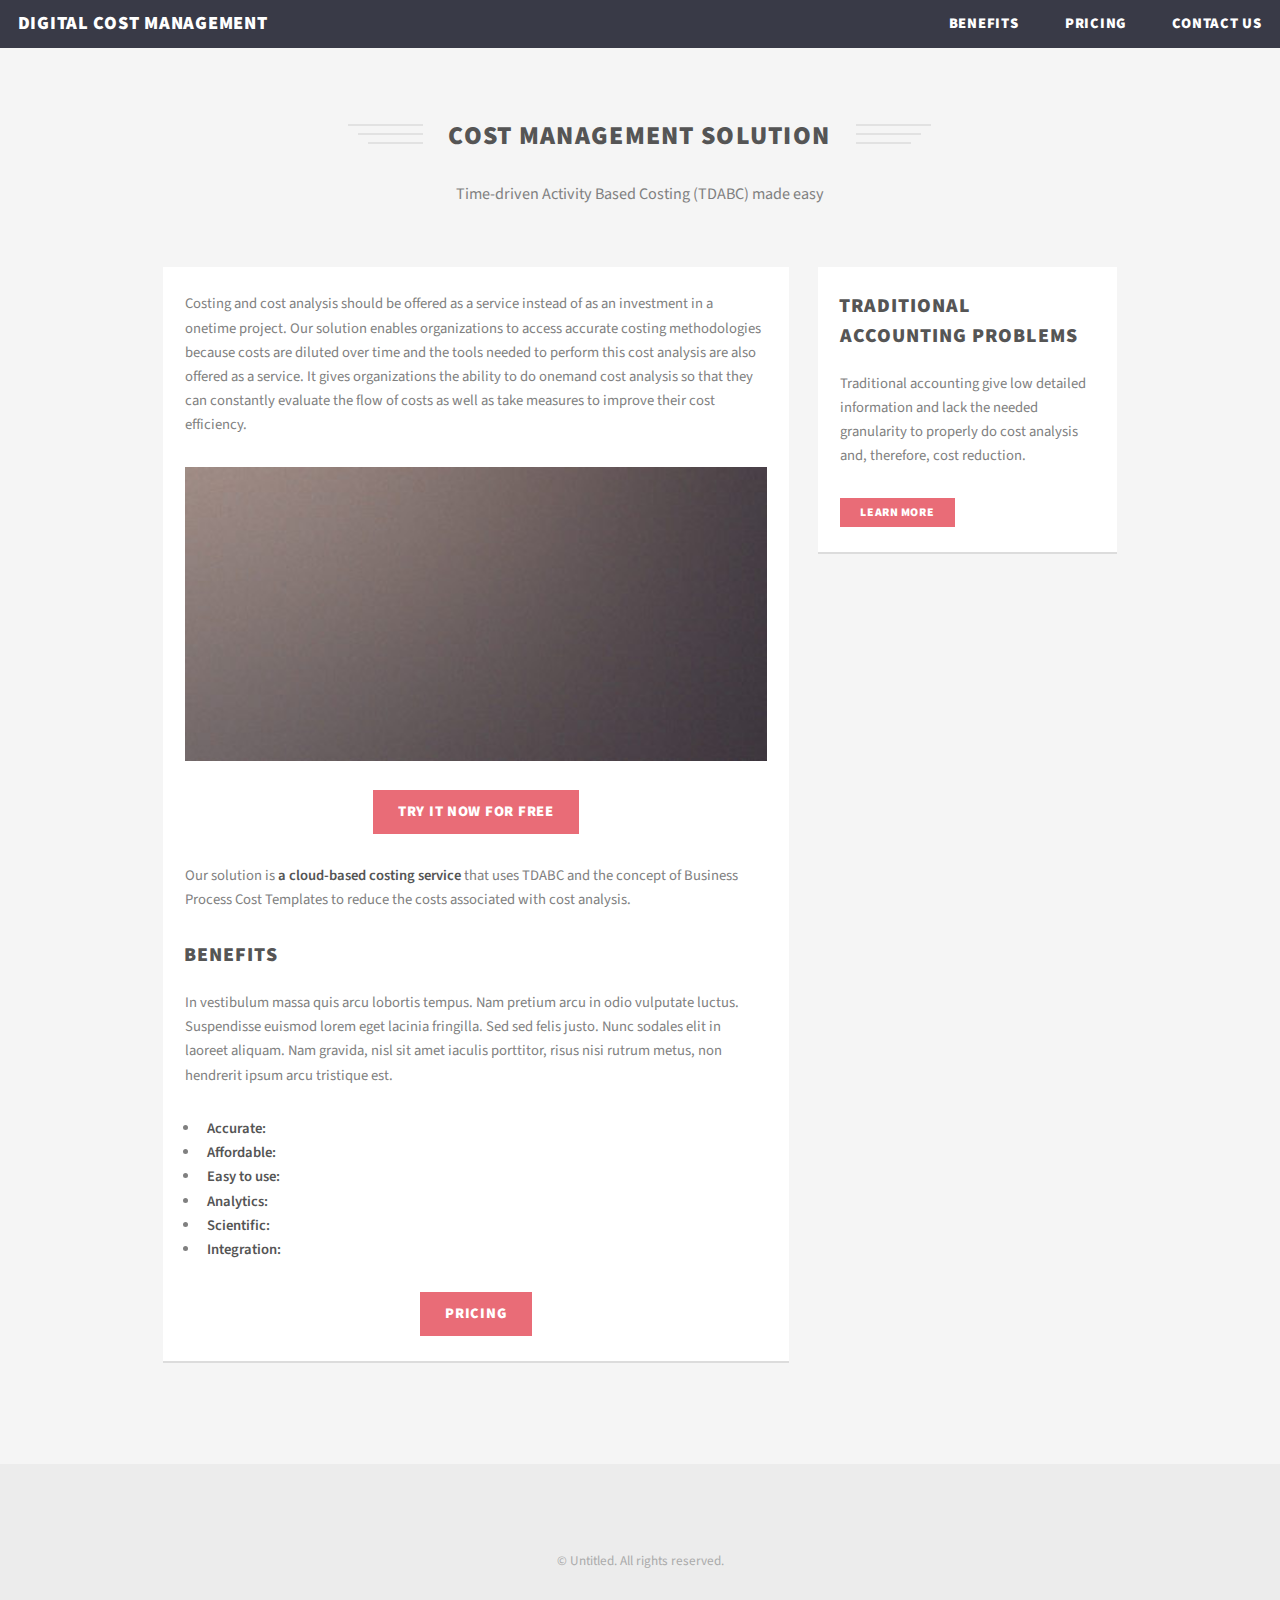
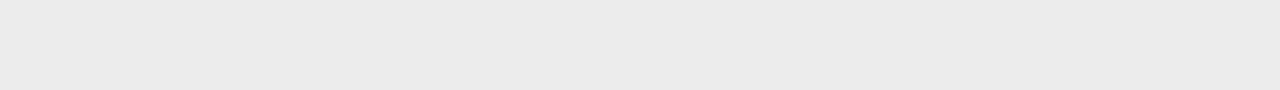
==== commit 88aca24a: "adding content" ====
--- a/cost-management-solution-benefits.html
+++ b/cost-management-solution-benefits.html
@@ -35,25 +35,32 @@
 					<section id="main" class="container">
 						<header class="major">
 							<h2>Cost Management Solution</h2>
-							<p>Ante aliquet amet posuere ac cubilia, faucibus neque adipiscing mi lorem semper blandit.</p>
+							<p>Time-driven Activity Based Costing (TDABC) made easy</p>
 						</header>
 						<div class="row">
 							<div class="8u 12u(narrower)">
 
 								<!-- Content -->
 									<section id="content" class="box">
+										<p>Costing and cost analysis should be offered as a service instead of as an investment in a onetime project. Our solution enables organizations to access accurate costing methodologies because costs are diluted over time and the tools needed to perform this cost analysis are also offered as a service. It gives organizations the ability to do onemand cost analysis so that they can constantly evaluate the flow of costs as well as take measures to improve their cost efficiency.</p>
+										<!-- TODO add printscreen -->
 										<a href="#" class="image fit"><img src="images/pic02.jpg" alt="" /></a>
-										<h3>Dolore Amet Consequat</h3>
-										<p>Aliquam massa urna, imperdiet sit amet mi non, bibendum euismod est. Curabitur mi justo, tincidunt vel eros ullamcorper, porta cursus justo. Cras vel neque eros. Vestibulum diam quam, mollis at consectetur non, malesuada quis augue. Morbi tincidunt pretium interdum. Morbi mattis elementum orci, nec dictum massa. Morbi eu faucibus massa. Aliquam massa urna, imperdiet sit amet mi non, bibendum euismod est. Curabitur mi justo, tincidunt vel eros ullamcorper, porta cursus justo. Cras vel neque eros. Vestibulum diam.</p>
-										<p>Vestibulum diam quam, mollis at consectetur non, malesuada quis augue. Morbi tincidunt pretium interdum. Morbi mattis elementum orci, nec dictum porta cursus justo. Quisque ultricies lorem in ligula condimentum, et egestas turpis sagittis. Cras ac nunc urna. Nullam eget lobortis purus. Phasellus vitae tortor non est placerat tristique. Sed id sem et massa ornare pellentesque. Maecenas pharetra porta accumsan. </p>
-										<h3>Sed Magna Ornare</h3>
+										<ul class="actions text-center">
+											<li><a href="traditional-accounting-problems.html" class="button">Try it now for free</a></li>
+										</ul>
+										<p>Our solution is <strong>a cloud-based costing service</strong> that uses TDABC and the concept of Business Process Cost Templates to reduce the costs associated with cost analysis.</p>
+										<h3>Benefits</h3>
 										<p>In vestibulum massa quis arcu lobortis tempus. Nam pretium arcu in odio vulputate luctus. Suspendisse euismod lorem eget lacinia fringilla. Sed sed felis justo. Nunc sodales elit in laoreet aliquam. Nam gravida, nisl sit amet iaculis porttitor, risus nisi rutrum metus, non hendrerit ipsum arcu tristique est.</p>
 										<ul>
-											<li>Faucibus orci lobortis ac adipiscing integer.</li>
-											<li>Col accumsan arcu mi aliquet placerat.</li>
-											<li>Lobortis vestibulum ut magna tempor massa nascetur.</li>
-											<li>Blandit massa non blandit tempor interdum.</li>
-											<li>Lacinia mattis arcu nascetur lobortis.</li>
+											<li><strong>Accurate:</strong></li>
+											<li><strong>Affordable:</strong></li>
+											<li><strong>Easy to use:</strong></li>
+											<li><strong>Analytics:</strong></li>
+											<li><strong>Scientific:</strong></li>
+											<li><strong>Integration:</strong></li>
+										</ul>
+										<ul class="actions text-center">
+											<li><a href="index.html#pricing" class="button">Pricing</a></li>
 										</ul>
 									</section>
 
@@ -64,21 +71,10 @@
 									<section id="sidebar" class="box">
 										<section>
 											<h3>Traditional Accounting Problems</h3>
-											<p>Sed tristique purus vitae volutpat commodo suscipit amet sed nibh. Proin a ullamcorper sed blandit. Sed tristique purus vitae volutpat commodo suscipit ullamcorper commodo suscipit amet sed nibh. Proin a ullamcorper sed blandit..</p>
+											<p>Traditional accounting give low detailed information and lack the needed granularity to properly do cost analysis and, therefore, cost reduction.</p>
 											<footer>
 												<ul class="actions">
 													<li><a href="traditional-accounting-problems.html" class="button small">Learn More</a></li>
-												</ul>
-											</footer>
-										</section>
-										<hr />
-										<section>
-											<a href="#" class="image fit"><img src="images/pic03.jpg" alt="" /></a>
-											<h3>Amet Lorem Tempus</h3>
-											<p>Sed tristique purus vitae volutpat commodo suscipit amet sed nibh. Proin a ullamcorper sed blandit. Sed tristique purus vitae volutpat commodo suscipit ullamcorper sed blandit lorem ipsum dolore.</p>
-											<footer>
-												<ul class="actions">
-													<li><a href="#" class="button small">Learn More</a></li>
 												</ul>
 											</footer>
 										</section>
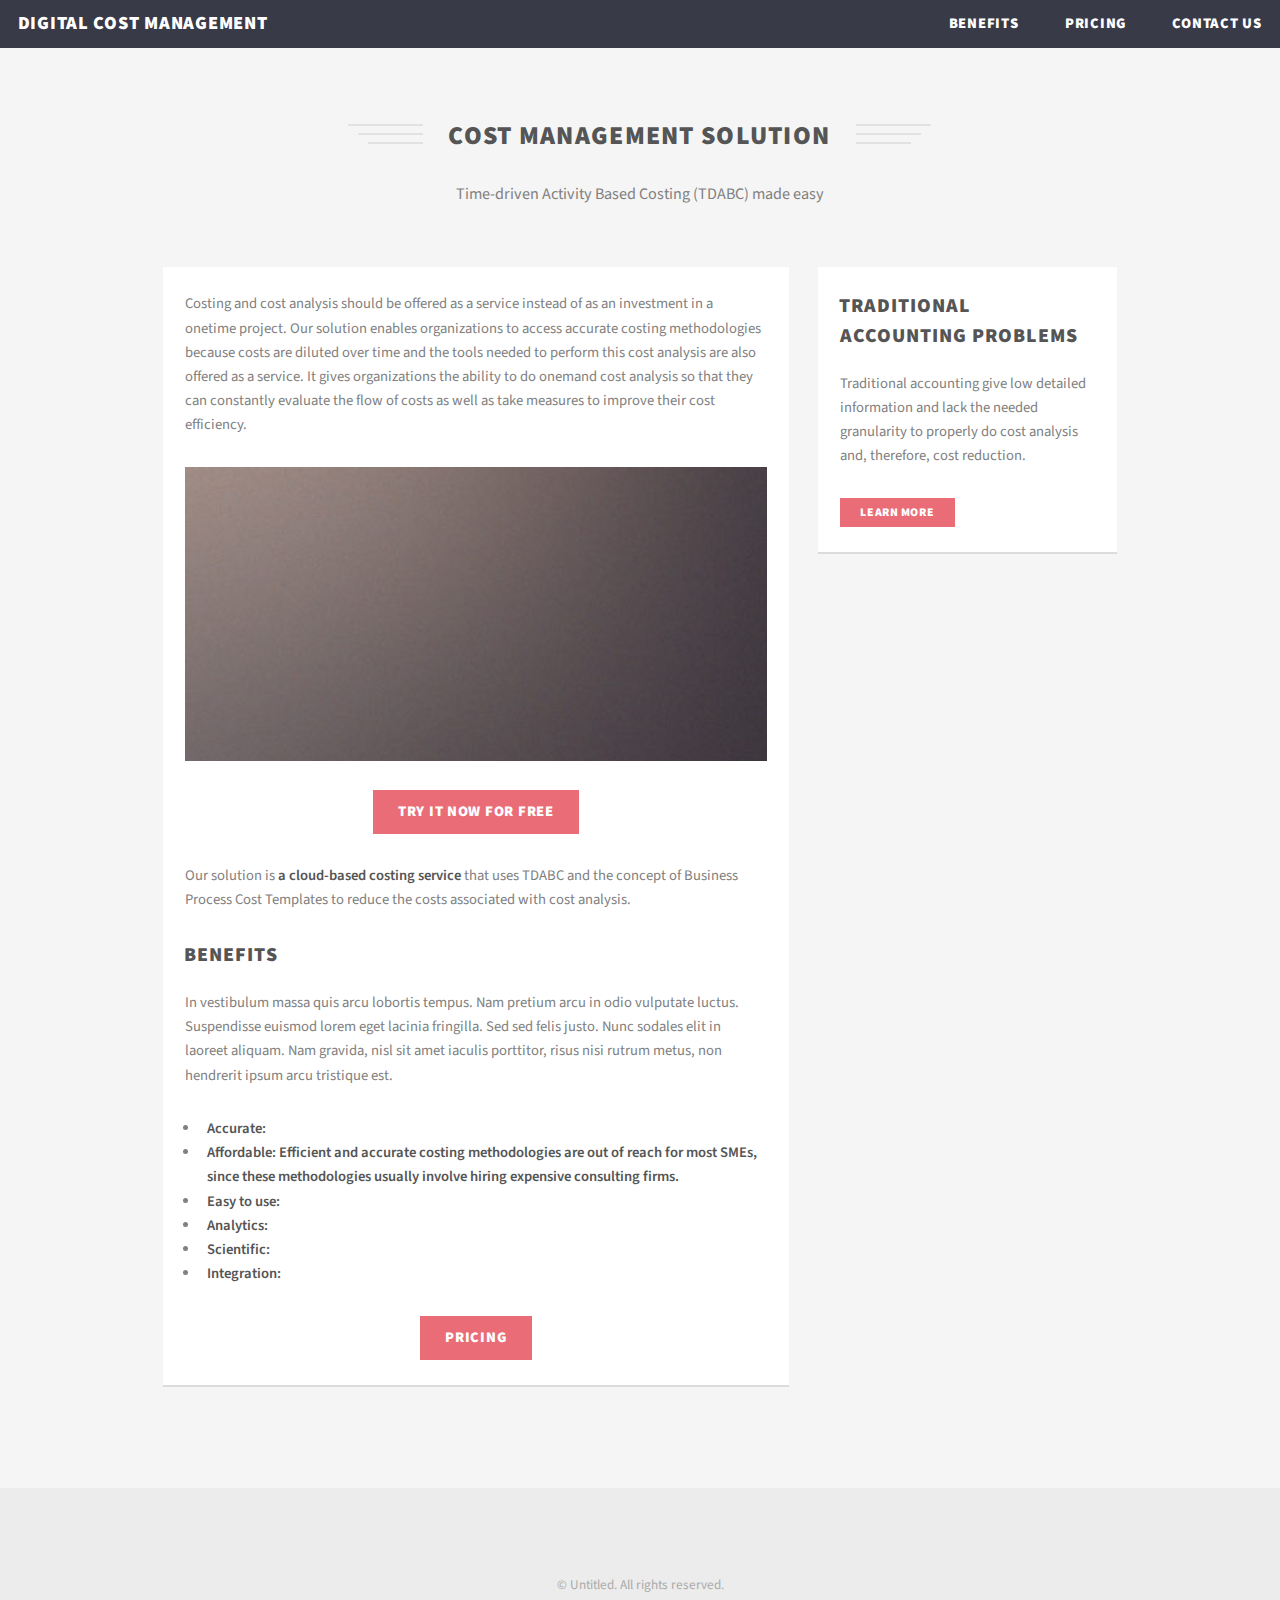
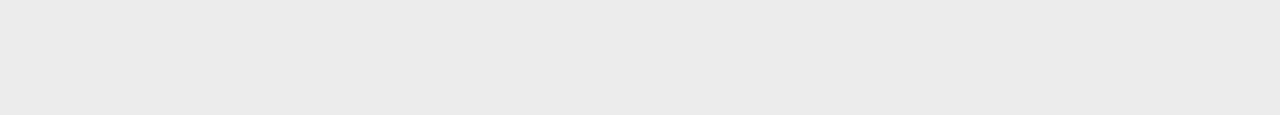
==== commit 095d6751: "index content" ====
--- a/cost-management-solution-benefits.html
+++ b/cost-management-solution-benefits.html
@@ -53,7 +53,7 @@
 										<p>In vestibulum massa quis arcu lobortis tempus. Nam pretium arcu in odio vulputate luctus. Suspendisse euismod lorem eget lacinia fringilla. Sed sed felis justo. Nunc sodales elit in laoreet aliquam. Nam gravida, nisl sit amet iaculis porttitor, risus nisi rutrum metus, non hendrerit ipsum arcu tristique est.</p>
 										<ul>
 											<li><strong>Accurate:</strong></li>
-											<li><strong>Affordable:</strong></li>
+											<li><strong>Affordable: Efficient and accurate costing methodologies are out of reach for most SMEs, since these methodologies usually involve hiring expensive consulting firms.</strong></li>
 											<li><strong>Easy to use:</strong></li>
 											<li><strong>Analytics:</strong></li>
 											<li><strong>Scientific:</strong></li>
